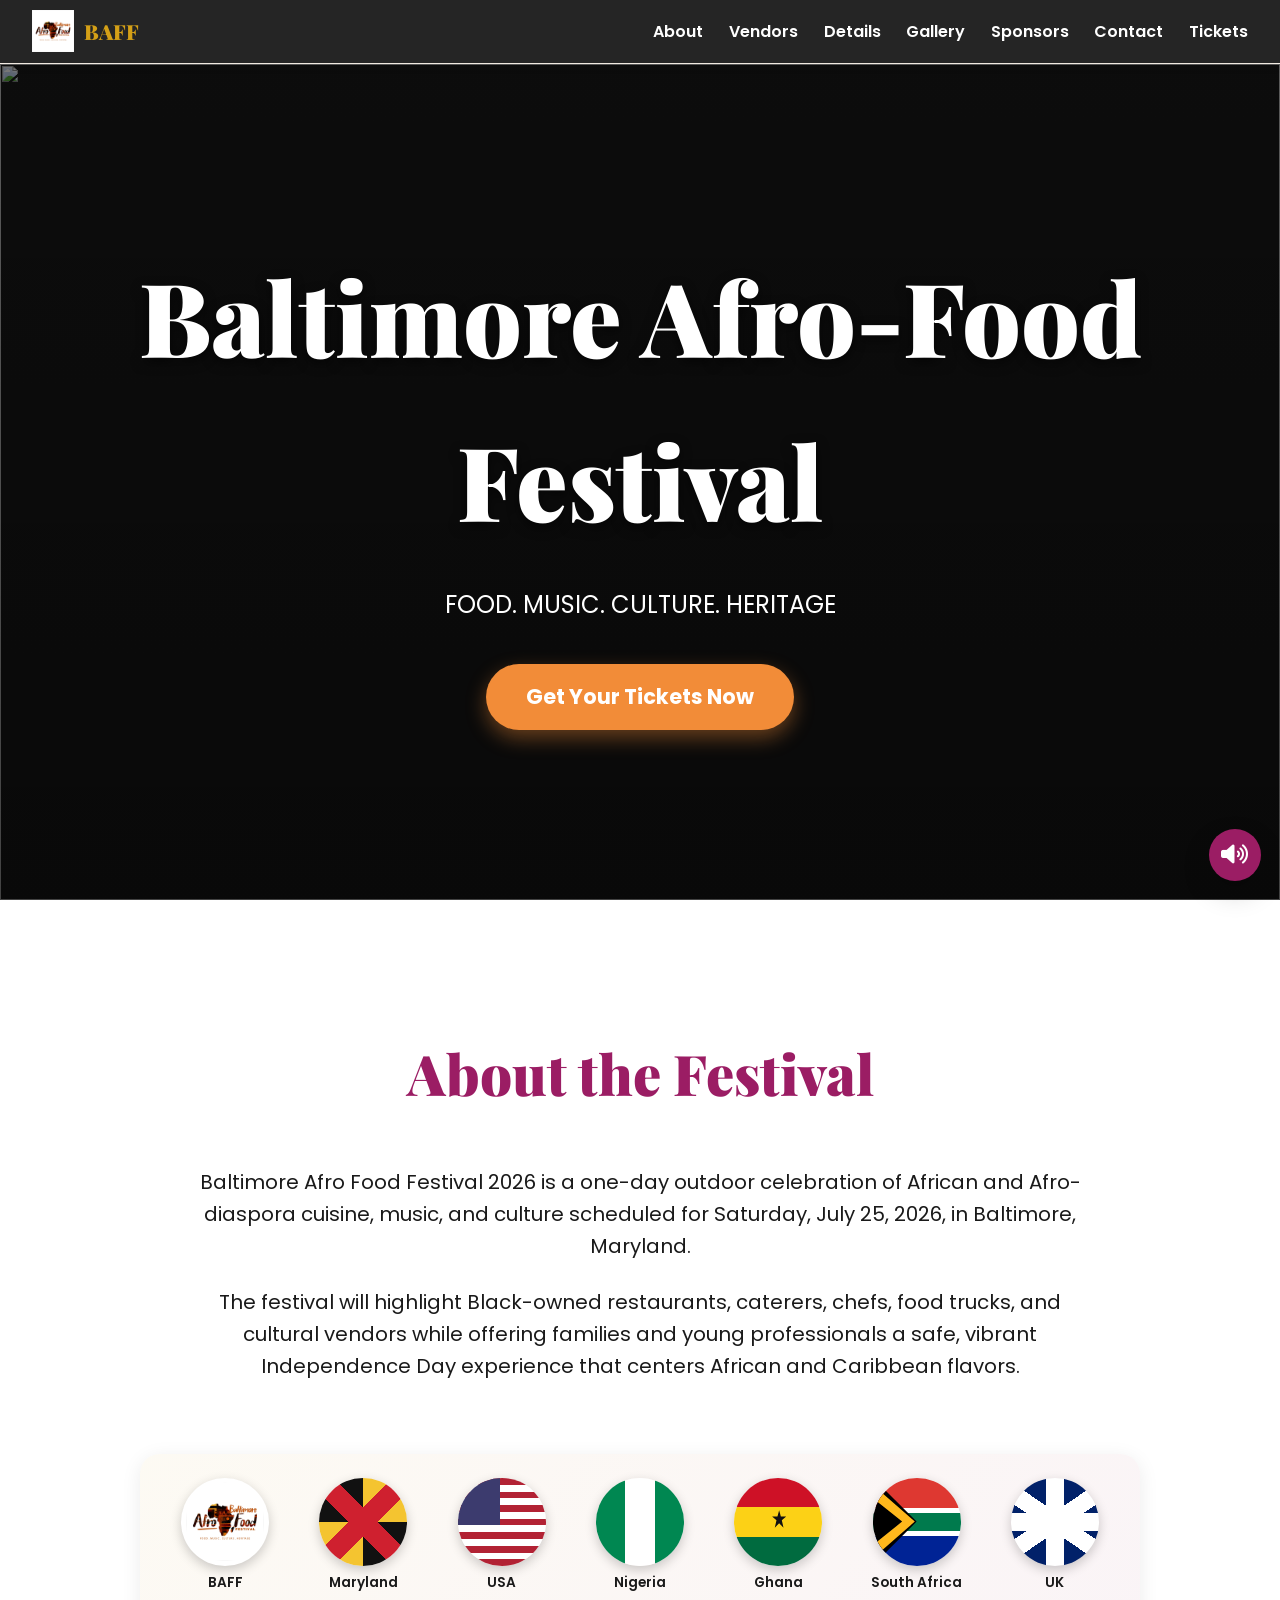
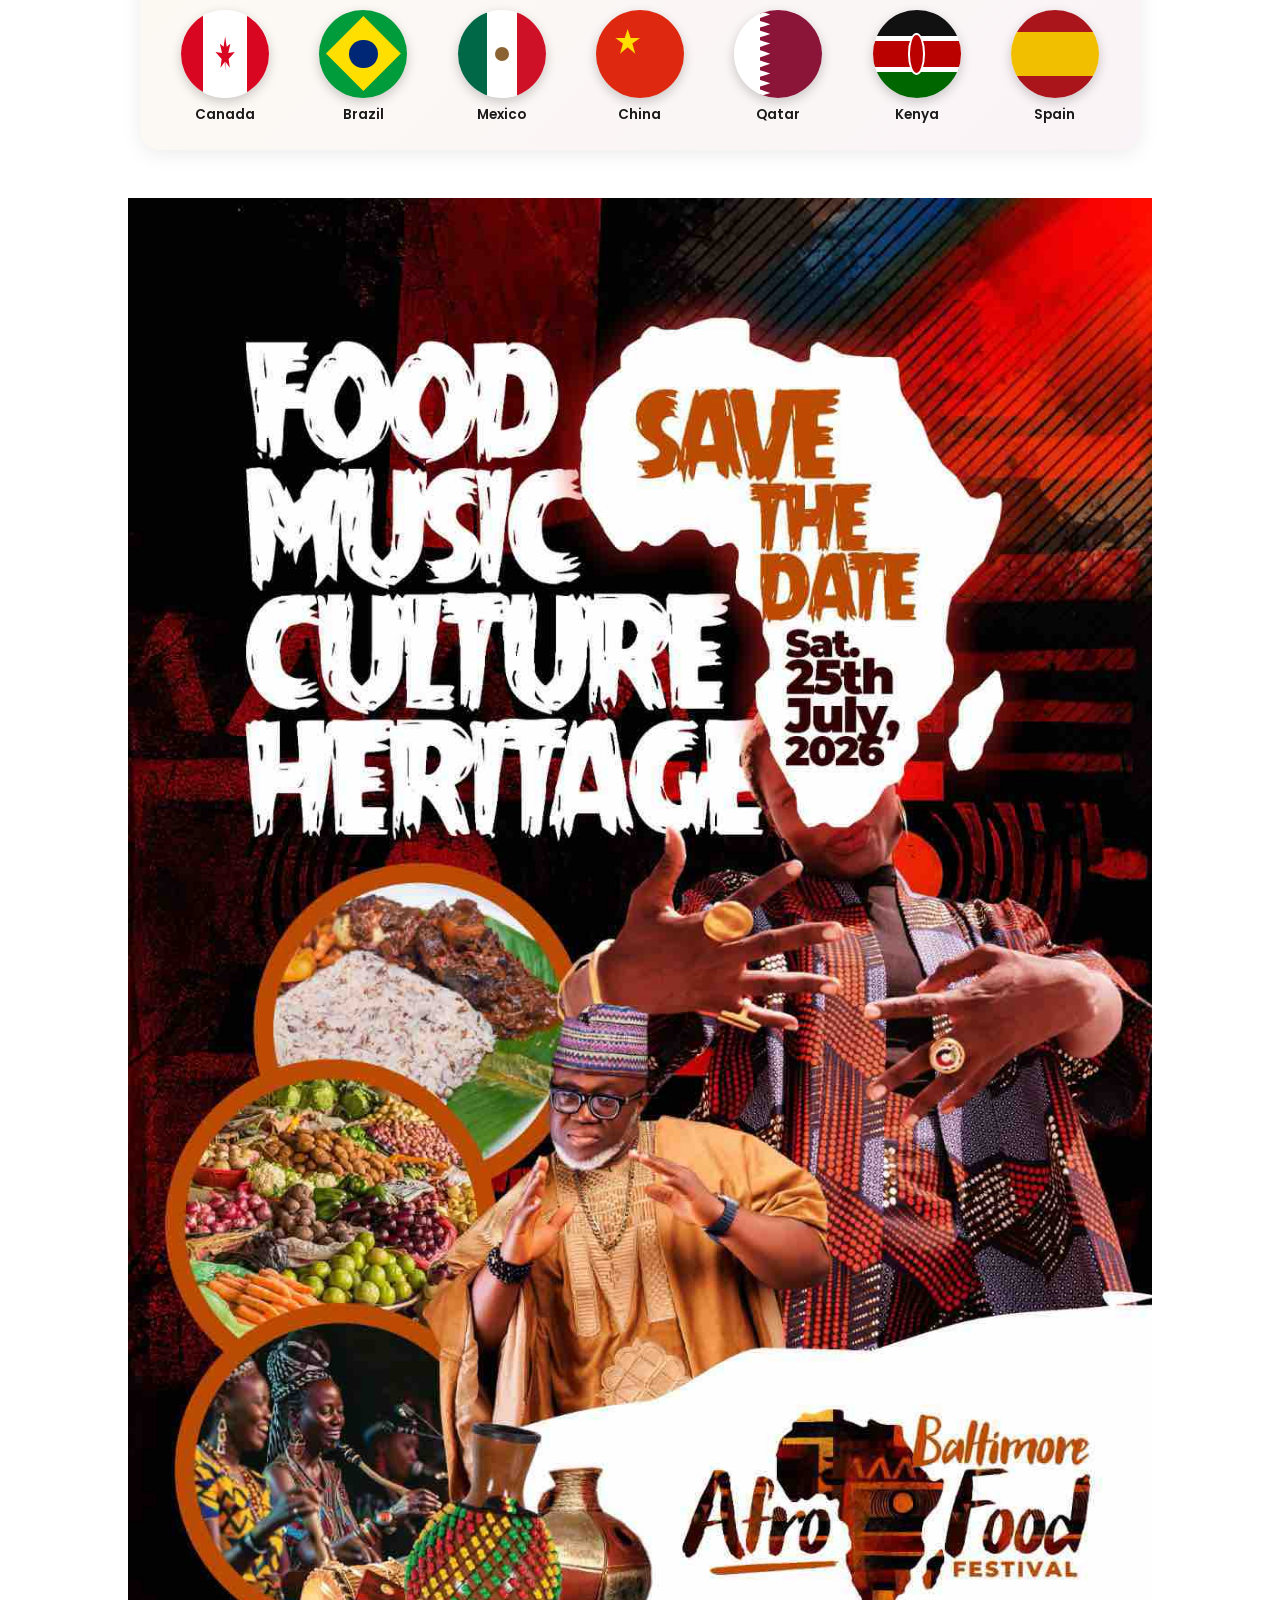
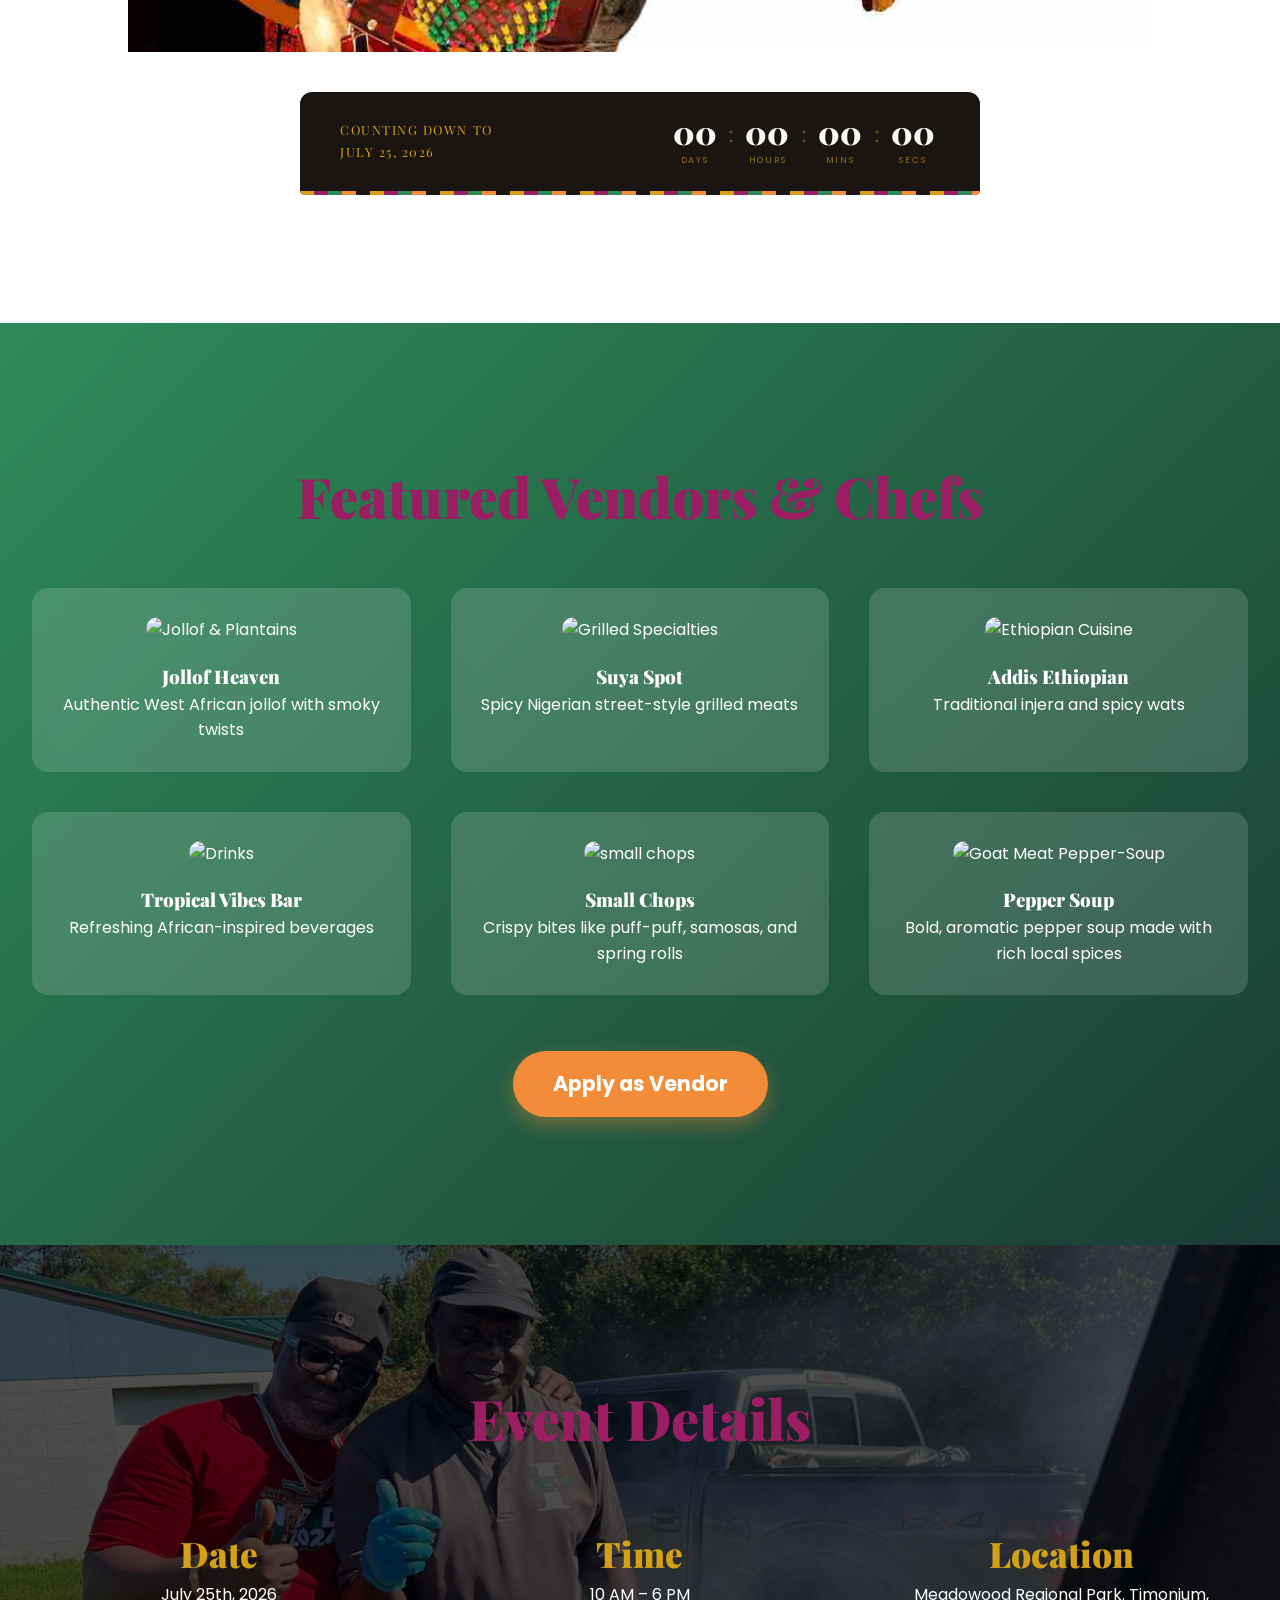
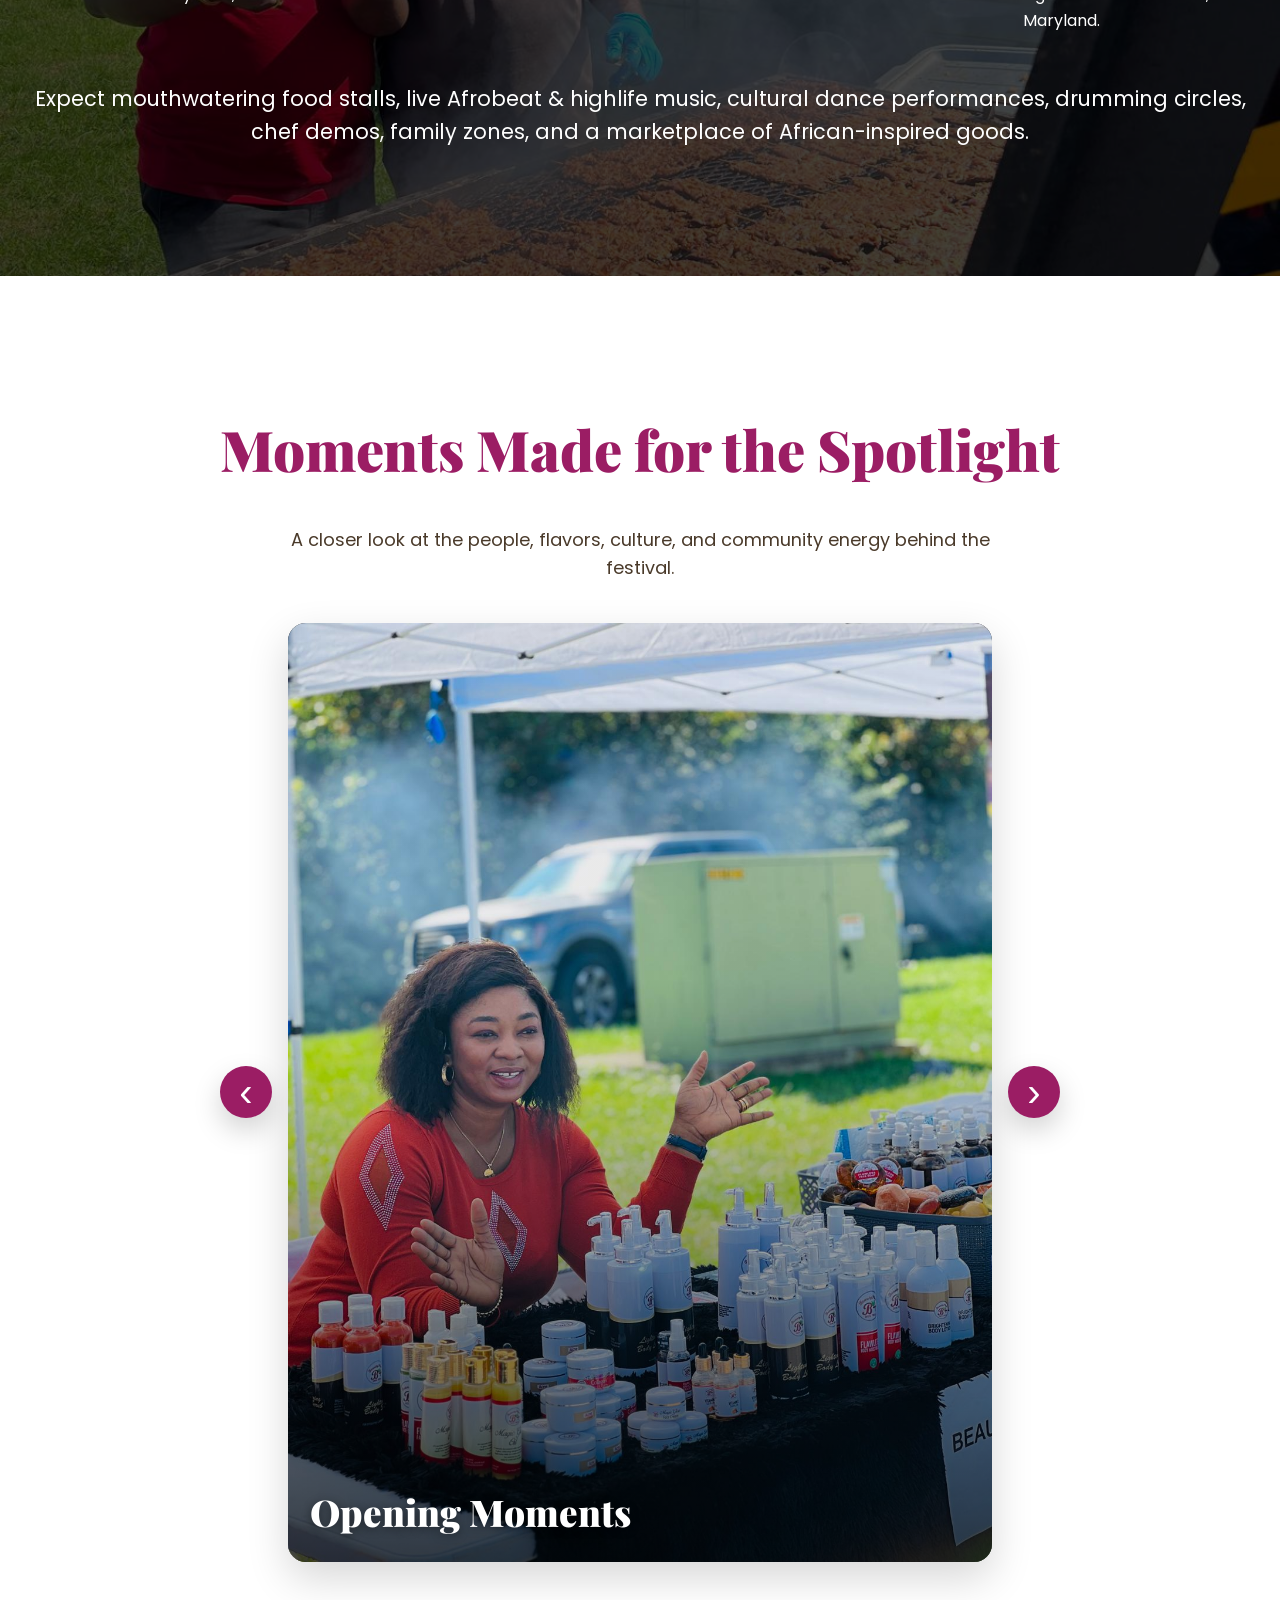
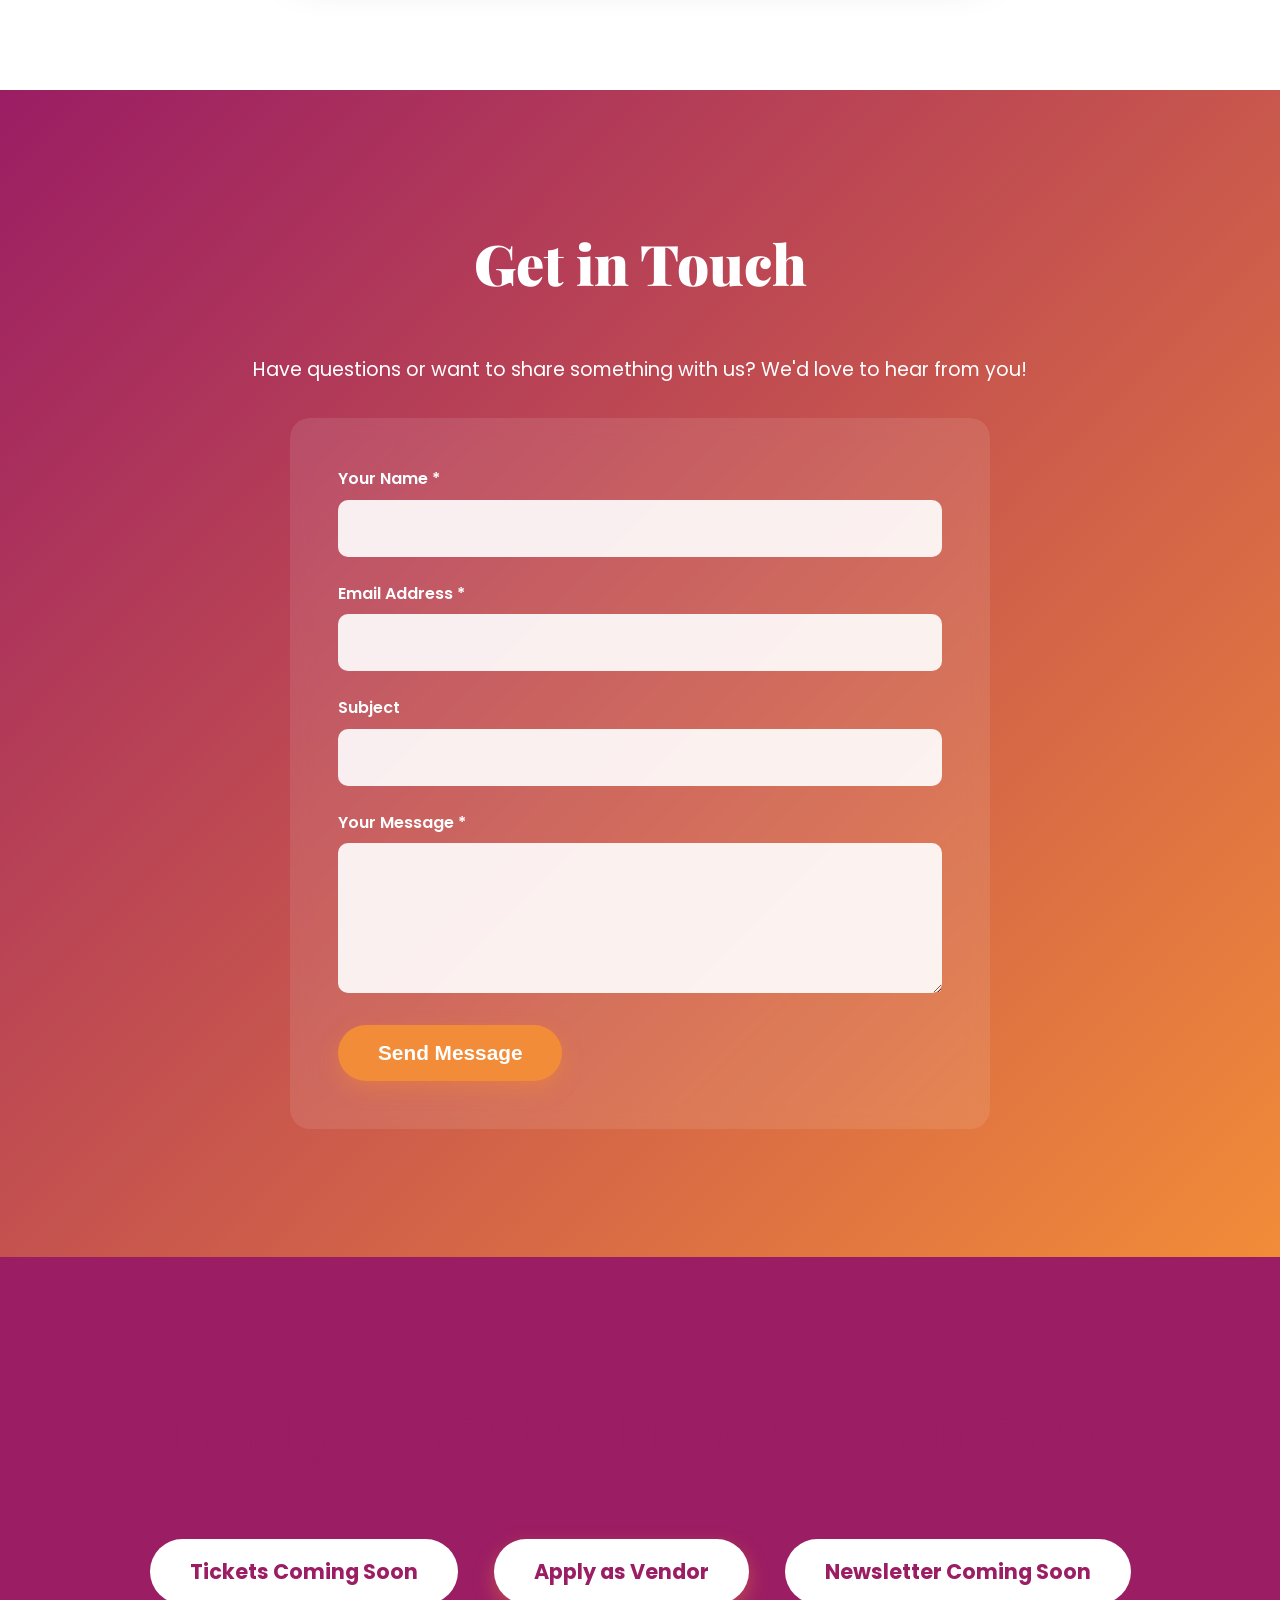
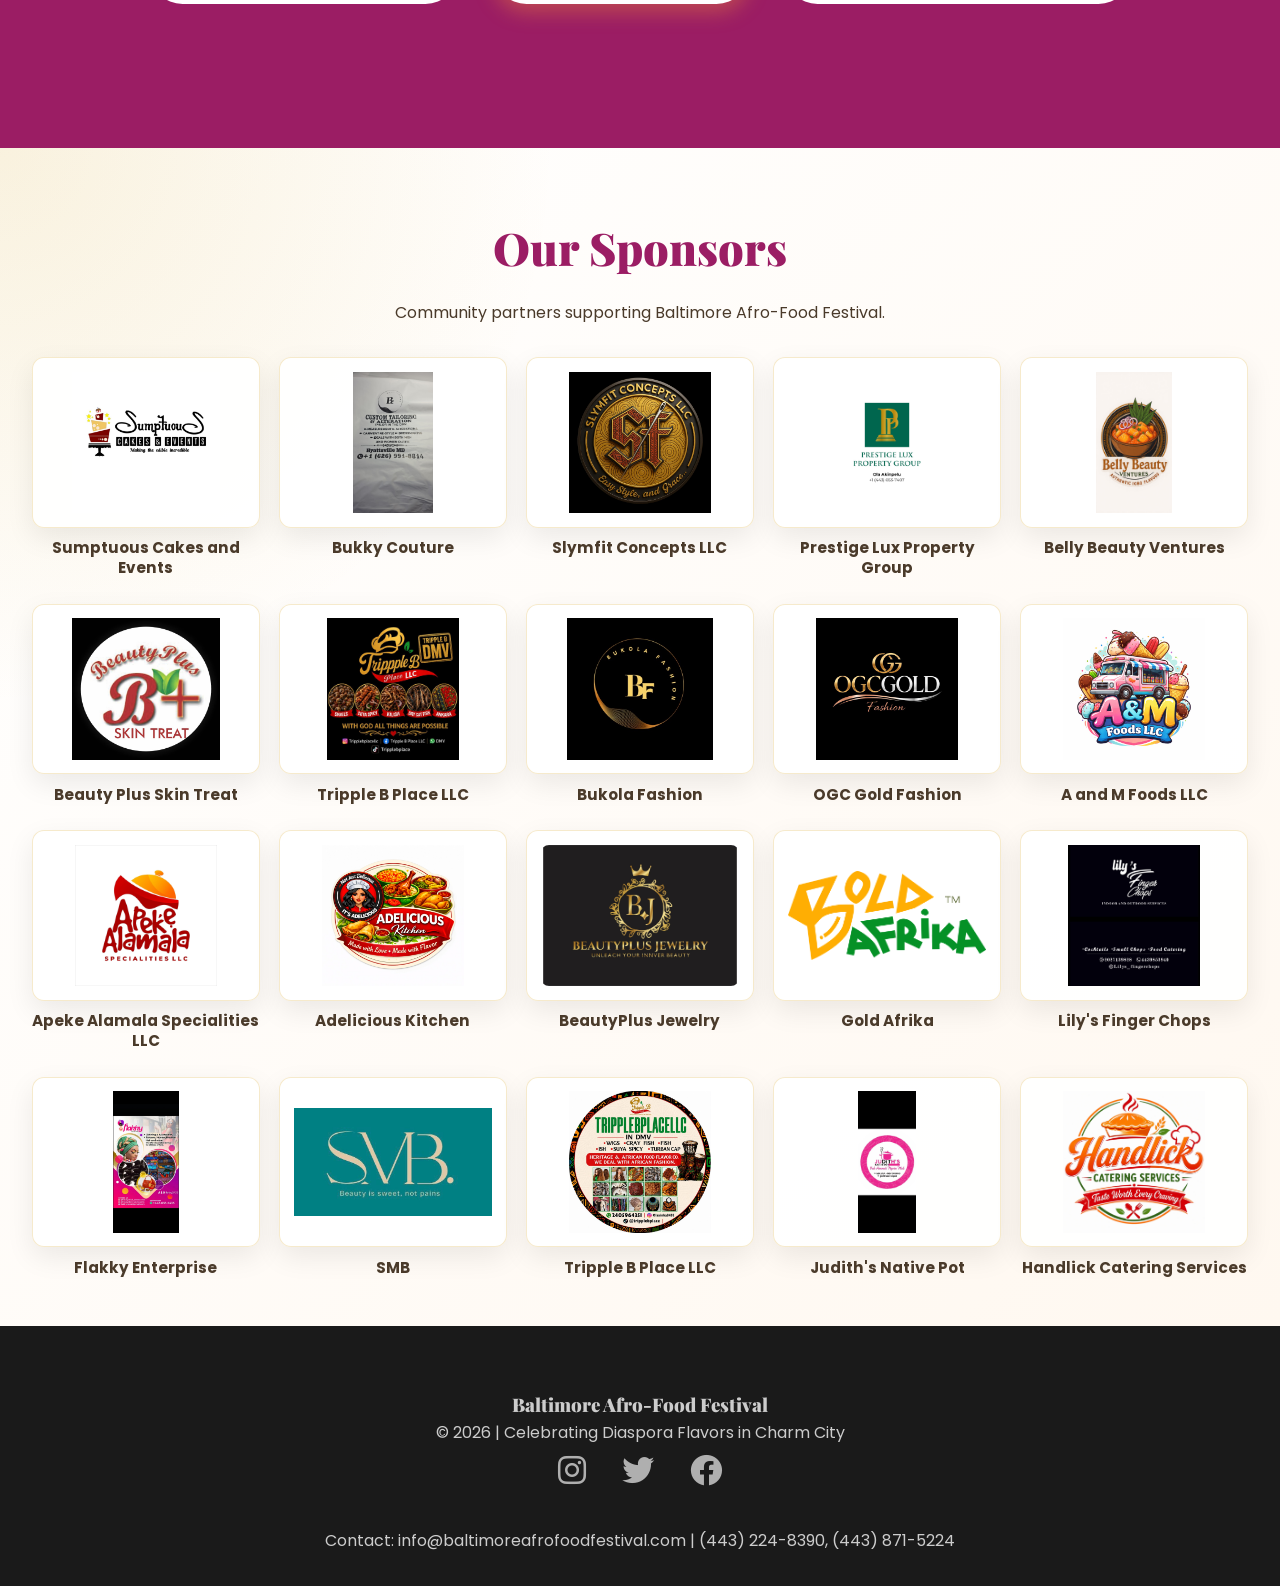
==== kellly.html/index.html @ 4b1657a7 "Add Baltimore Afro-Food Festival page updates" ====
﻿<!DOCTYPE html>
<html lang="en">
<head>
  <meta charset="UTF-8" />
  <meta name="viewport" content="width=device-width, initial-scale=1.0"/>
  <title>Baltimore Afro-Food Festival | Celebrate &bull; Savor &bull; Connect</title>
  <link href="https://fonts.googleapis.com/css2?family=Playfair+Display:wght@700;900&family=Poppins:wght@400;600;700&display=swap" rel="stylesheet">
  <link rel="stylesheet" href="styles.css?v=20260614-1">
  <link rel="stylesheet" href="https://cdnjs.cloudflare.com/ajax/libs/font-awesome/6.0.0-beta3/css/all.min.css">
</head>
<body>
  <audio id="backgroundMusic" src="Baltimore Afro food music.mp3" preload="auto" loop autoplay playsinline></audio>
  <button class="sound-toggle" id="soundToggle" type="button" aria-label="Mute background music" aria-pressed="false">
    <i class="fas fa-volume-up" aria-hidden="true"></i>
  </button>

  <!-- Navigation -->
  <nav>
    <div class="container">
      <a href="#about" class="nav-logo">
        <img src="baltimoreafro1.png" alt="baltimore-afro-logo" class="logo-img">
        <span>BAFF</span>
      </a>
      <button class="mobile-toggle" type="button" aria-label="Open navigation menu" aria-expanded="false" aria-controls="navLinks" onclick="toggleMenu()">&#9776;</button>
      <ul class="nav-links" id="navLinks">
        <li><a href="#about">About</a></li>
        <li><a href="#vendors">Vendors</a></li>
        <li><a href="#details">Details</a></li>
        <li><a href="#gallery">Gallery</a></li>
        <li><a href="#sponsors">Sponsors</a></li>
        <li><a href="#contact">Contact</a></li>
        <li><a href="#tickets">Tickets</a></li>
      </ul>
    </div>
  </nav>

  <!-- Hero -->
  <header class="hero">
    <div class="hero-slides" id="heroSlides" aria-hidden="true">
      <div class="hero-slide hero-slide-original"><img src="https://images.pexels.com/photos/30050960/pexels-photo-30050960/free-photo-of-vibrant-traditional-african-drum-performance-outdoors.jpeg" alt=""></div>
      <div class="hero-slide hero-slide-grill"><img src="afrobaltimore5.jpeg" alt=""></div>
      <div class="hero-slide hero-slide-market"><img src="afrobaltimore3.jpeg" alt=""></div>
      <div class="hero-slide hero-slide-vendor"><img src="afrobaltimore7.jpeg" alt=""></div>
      <div class="hero-slide hero-slide-chef"><img src="afrobaltimore9.jpeg" alt=""></div>
    </div>
    <div class="container hero-content">
      <h1>Baltimore Afro-Food Festival</h1>
      <p>FOOD. MUSIC. CULTURE. HERITAGE</p>
      <a href="#tickets" class="btn">Get Your Tickets Now</a>
    </div>
  </header>

  <!-- About -->
  <section class="about" id="about">
    <div class="container">
      <h2 class="reveal">About the Festival</h2>
      <div class="about-content reveal">
        <div class="about-text">
          <p>Baltimore Afro Food Festival 2026 is a one-day outdoor celebration of African and Afro-diaspora cuisine, music, and culture scheduled for Saturday, July 25, 2026, in Baltimore, Maryland.</p>
          <p>The festival will highlight Black-owned restaurants, caterers, chefs, food trucks, and cultural vendors while offering families and young professionals a safe, vibrant Independence Day experience that centers African and Caribbean flavors.</p>
        </div>
        <div class="flags-container">
          <div class="flag-item">
            <img src="baltimoreafro1.png" alt="Baltimore Afro-Food Festival Logo">
            <p>BAFF</p>
          </div>
          <div class="flag-item">
            <span class="flag-icon flag-md" role="img" aria-label="Maryland Flag"></span>
            <p>Maryland</p>
          </div>
          <div class="flag-item">
            <span class="flag-icon flag-us" role="img" aria-label="USA Flag"></span>
            <p>USA</p>
          </div>
          <div class="flag-item">
            <span class="flag-icon flag-ng" role="img" aria-label="Nigerian Flag"></span>
            <p>Nigeria</p>
          </div>
          <div class="flag-item">
            <span class="flag-icon flag-gh" role="img" aria-label="Ghana Flag"></span>
            <p>Ghana</p>
          </div>
          <div class="flag-item">
            <span class="flag-icon flag-za" role="img" aria-label="South African Flag"></span>
            <p>South Africa</p>
          </div>
          <div class="flag-item">
            <span class="flag-icon flag-gb" role="img" aria-label="UK Flag"></span>
            <p>UK</p>
          </div>
          <div class="flag-item">
            <span class="flag-icon flag-ca" role="img" aria-label="Canada Flag"></span>
            <p>Canada</p>
          </div>
          <div class="flag-item">
            <span class="flag-icon flag-br" role="img" aria-label="Brazil Flag"></span>
            <p>Brazil</p>
          </div>
          <div class="flag-item">
            <span class="flag-icon flag-mx" role="img" aria-label="Mexico Flag"></span>
            <p>Mexico</p>
          </div>
          <div class="flag-item">
            <span class="flag-icon flag-cn" role="img" aria-label="China Flag"></span>
            <p>China</p>
          </div>
          <div class="flag-item">
            <span class="flag-icon flag-qa" role="img" aria-label="Qatar Flag"></span>
            <p>Qatar</p>
          </div>
          <div class="flag-item">
            <span class="flag-icon flag-ke" role="img" aria-label="Kenya Flag"></span>
            <p>Kenya</p>
          </div>
          <div class="flag-item">
            <span class="flag-icon flag-es" role="img" aria-label="Spain Flag"></span>
            <p>Spain</p>
          </div>
        </div>
      </div>
    </div>

    <!-- Save the Date image -->
    <div class="save-the-date reveal">
      <img src="baltimore19.jpg" alt="Afro Food Baltimore Festival 2026">
    </div>

    <!-- Countdown Timer -->
    <div class="countdown-strip reveal">
      <div class="cd-wrap">
        <div class="cd-label">Counting down to<br>July 25, 2026</div>
        <div class="cd-units">
          <div class="cd-unit">
            <span class="cd-num" id="cd-d">--</span>
            <span class="cd-unit-label">Days</span>
          </div>
          <div class="cd-colon">:</div>
          <div class="cd-unit">
            <span class="cd-num" id="cd-h">--</span>
            <span class="cd-unit-label">Hours</span>
          </div>
          <div class="cd-colon">:</div>
          <div class="cd-unit">
            <span class="cd-num" id="cd-m">--</span>
            <span class="cd-unit-label">Mins</span>
          </div>
          <div class="cd-colon">:</div>
          <div class="cd-unit">
            <span class="cd-num" id="cd-s">--</span>
            <span class="cd-unit-label">Secs</span>
          </div>
        </div>
      </div>
      <div class="cd-kente"></div>
    </div>

  </section>

  <!-- Featured Vendors -->
  <section class="vendors" id="vendors">
    <div class="container">
      <h2 class="reveal">Featured Vendors & Chefs</h2>
      <div class="vendor-grid reveal">
        <div class="vendor-card">
          <img src="https://thumbs.dreamstime.com/b/delicious-west-african-jollof-rice-fried-fish-salad-vibrant-platter-featuring-mound-seasoned-plantains-fresh-side-418724484.jpg" alt="Jollof & Plantains">
          <h3>Jollof Heaven</h3>
          <p>Authentic West African jollof with smoky twists</p>
        </div>
        <div class="vendor-card">
          <img src="https://images.pexels.com/photos/20419328/pexels-photo-20419328.jpeg" alt="Grilled Specialties">
          <h3>Suya Spot</h3>
          <p>Spicy Nigerian street-style grilled meats</p>
        </div>
        <div class="vendor-card">
          <img src="https://images.unsplash.com/photo-1604329760661-e71dc83f8f26?w=500" alt="Ethiopian Cuisine">
          <h3>Addis Ethiopian</h3>
          <p>Traditional injera and spicy wats</p>
        </div>
        <div class="vendor-card">
          <img src="https://images.unsplash.com/photo-1546548970-71785318a17b?w=500" alt="Drinks">
          <h3>Tropical Vibes Bar</h3>
          <p>Refreshing African-inspired beverages</p>
        </div>
        <div class="vendor-card">
          <img src="https://images.pexels.com/photos/33325368/pexels-photo-33325368.jpeg" alt="small chops">
          <h3>Small Chops</h3>
          <p>Crispy bites like puff-puff, samosas, and spring rolls</p>
        </div>
        <div class="vendor-card">
          <img src="https://images.pexels.com/photos/9394514/pexels-photo-9394514.jpeg" alt="Goat Meat Pepper-Soup">
          <h3>Pepper Soup</h3>
          <p>Bold, aromatic pepper soup made with rich local spices</p>
        </div>
      </div>
      <div class="vendor-application reveal">
        <a href="https://docs.google.com/forms/d/e/1FAIpQLScfNeEIfojVYTN_9ay0wjkIeKy-ySrWa_1s0486KjQC79b9FQ/viewform?usp=send_form" class="btn" target="_blank" rel="noopener noreferrer">Apply as Vendor</a>
      </div>
    </div>
  </section>

  <!-- Event Details -->
  <section class="details" id="details">
    <div class="container">
      <h2 class="reveal">Event Details</h2>
      <div class="details-grid reveal">
        <div class="detail-item">
          <h3>Date</h3>
          <p>July 25th, 2026</p>
        </div>
        <div class="detail-item">
          <h3>Time</h3>
          <p>10 AM &ndash; 6 PM</p>
        </div>
        <div class="detail-item">
          <h3>Location</h3>
          <p>Meadowood Regional Park. Timonium, Maryland.</p>
        </div>
      </div>
      <p class="reveal" style="margin-top:3rem; font-size:1.3rem;">Expect mouthwatering food stalls, live Afrobeat & highlife music, cultural dance performances, drumming circles, chef demos, family zones, and a marketplace of African-inspired goods.</p>
    </div>
  </section>

  <!-- Gallery -->
  <section class="gallery" id="gallery">
    <div class="container">
      <h2 class="reveal">Moments Made for the Spotlight</h2>
      <p class="gallery-intro reveal">A closer look at the people, flavors, culture, and community energy behind the festival.</p>
      <div class="gallery-carousel reveal" aria-label="Festival photo carousel">
        <button class="gallery-arrow gallery-arrow-prev" type="button" aria-label="Show previous photo">&#8249;</button>
        <div class="gallery-viewport">
          <div class="gallery-track" id="galleryTrack">
            <figure class="gallery-card">
              <img src="afrobaltimore1.jpeg" alt="Opening moments at the Baltimore Afro-Food Festival">
              <figcaption>Opening Moments</figcaption>
            </figure>
            <figure class="gallery-card">
              <img src="afrobaltimore2.jpeg" alt="Festival crowd enjoying the Baltimore Afro-Food Festival">
              <figcaption>Festival Crowd</figcaption>
            </figure>
            <figure class="gallery-card">
              <img src="afrobaltimore3.jpeg" alt="Food stall setup at the Baltimore Afro-Food Festival">
              <figcaption>Food Stall Energy</figcaption>
            </figure>
            <figure class="gallery-card">
              <img src="afrobaltimore4.jpeg" alt="Community smiles during the Baltimore Afro-Food Festival">
              <figcaption>Community Smiles</figcaption>
            </figure>
            <figure class="gallery-card">
              <img src="afrobaltimore5.jpeg" alt="Grill and flavor moment at the Baltimore Afro-Food Festival">
              <figcaption>Grill &amp; Flavor</figcaption>
            </figure>
            <figure class="gallery-card">
              <img src="afrobaltimore6.jpeg" alt="Cultural moment at the Baltimore Afro-Food Festival">
              <figcaption>Culture In Motion</figcaption>
            </figure>
            <figure class="gallery-card">
              <img src="afrobaltimore7.jpeg" alt="Vendor spotlight at the Baltimore Afro-Food Festival">
              <figcaption>Vendor Spotlight</figcaption>
            </figure>
            <figure class="gallery-card">
              <img src="afrobaltimore8.jpeg" alt="Market finds at the Baltimore Afro-Food Festival">
              <figcaption>Market Finds</figcaption>
            </figure>
            <figure class="gallery-card">
              <img src="afrobaltimore9.jpeg" alt="Chef moment at the Baltimore Afro-Food Festival">
              <figcaption>Chef Moments</figcaption>
            </figure>
            <figure class="gallery-card">
              <img src="afrobaltimore10.jpeg" alt="Festival highlight from the Baltimore Afro-Food Festival">
              <figcaption>Festival Highlights</figcaption>
            </figure>
            <figure class="gallery-card">
              <img src="afrobaltimore11.jpeg" alt="Diaspora joy at the Baltimore Afro-Food Festival">
              <figcaption>Diaspora Joy</figcaption>
            </figure>
            <figure class="gallery-card">
              <img src="afrobaltimore12.jpeg" alt="Taste of Baltimore moment at the Afro-Food Festival">
              <figcaption>Taste Of Baltimore</figcaption>
            </figure>
          </div>
        </div>
        <button class="gallery-arrow gallery-arrow-next" type="button" aria-label="Show next photo">&#8250;</button>
      </div>
    </div>
  </section>

  <!-- Contact Form -->
  <section class="contact" id="contact">
    <div class="container">
      <h2 class="reveal">Get in Touch</h2>
      <p class="reveal" style="text-align: center; font-size: 1.2rem; margin-bottom: 2rem;">Have questions or want to share something with us? We'd love to hear from you!</p>
      <form class="contact-form reveal" action="https://formspree.io/f/mjggybby" method="POST">
        <div class="form-group">
          <label for="name">Your Name *</label>
          <input type="text" id="name" name="name" required>
        </div>
        <div class="form-group">
          <label for="email">Email Address *</label>
          <input type="email" id="email" name="_replyto" required>
        </div>
        <div class="form-group">
          <label for="subject">Subject</label>
          <input type="text" id="subject" name="subject">
        </div>
        <div class="form-group">
          <label for="message">Your Message *</label>
          <textarea id="message" name="message" required></textarea>
        </div>
        <!-- Honeypot anti-spam -->
        <input type="text" name="_gotcha" style="display:none">
        <button type="submit" class="btn">Send Message</button>
      </form>
    </div>
  </section>

  <!-- CTA -->
  <section class="cta" id="tickets">
    <div class="container">
      <h2 class="reveal">Ready to Join the Flavor Revolution?</h2>
      <div class="cta-buttons reveal">
        <span class="btn btn-disabled" role="link" aria-disabled="true">Tickets Coming Soon</span>
        <a href="https://docs.google.com/forms/d/e/1FAIpQLScfNeEIfojVYTN_9ay0wjkIeKy-ySrWa_1s0486KjQC79b9FQ/viewform?usp=send_form" class="btn" target="_blank" rel="noopener noreferrer">Apply as Vendor</a>
        <span class="btn btn-disabled" role="link" aria-disabled="true">Newsletter Coming Soon</span>
      </div>
    </div>
  </section>

  <!-- Sponsors -->
  <section class="sponsors" id="sponsors">
    <div class="container">
      <h2 class="reveal">Our Sponsors</h2>
      <p class="sponsor-intro reveal">Community partners supporting Baltimore Afro-Food Festival.</p>
      <div class="sponsor-grid reveal">
        <article class="sponsor-item">
          <div class="sponsor-card"><img src="68a1cf93-acf0-45ef-984c-9e5d803f4daa.jpg" alt="Sumptuous Cakes and Events sponsor logo"></div>
          <p class="sponsor-name">Sumptuous Cakes and Events</p>
        </article>
        <article class="sponsor-item">
          <div class="sponsor-card"><img src="276f27e7-8ae3-4697-9748-256ad97d4e49.jpg" alt="Bukky Couture custom tailoring sponsor flyer"></div>
          <p class="sponsor-name">Bukky Couture</p>
        </article>
        <article class="sponsor-item">
          <div class="sponsor-card"><img src="285de7fb-921c-404c-93fe-17e89f86b1d4.jpg" alt="Slymfit Concepts LLC sponsor logo"></div>
          <p class="sponsor-name">Slymfit Concepts LLC</p>
        </article>
        <article class="sponsor-item">
          <div class="sponsor-card"><img src="649cf175-de1f-4404-8572-53885025ae27.jpg" alt="Prestige Lux Property Group sponsor card"></div>
          <p class="sponsor-name">Prestige Lux Property Group</p>
        </article>
        <article class="sponsor-item">
          <div class="sponsor-card"><img src="4949af9a-df2b-4586-a098-28b29c85f015.jpg" alt="Belly Beauty Ventures sponsor logo"></div>
          <p class="sponsor-name">Belly Beauty Ventures</p>
        </article>
        <article class="sponsor-item">
          <div class="sponsor-card"><img src="15553c2b-d700-4b1e-b5ef-bda8dbe8ae36.jpg" alt="Beauty Plus Skin Treat sponsor logo"></div>
          <p class="sponsor-name">Beauty Plus Skin Treat</p>
        </article>
        <article class="sponsor-item">
          <div class="sponsor-card"><img src="754914f9-ee3d-4b86-914a-a244f1f9456b.jpg" alt="Tripple B Place LLC sponsor flyer"></div>
          <p class="sponsor-name">Tripple B Place LLC</p>
        </article>
        <article class="sponsor-item">
          <div class="sponsor-card"><img src="37746875-f7d8-4ed4-8c10-8c8592835313.jpg" alt="Bukola Fashion sponsor logo"></div>
          <p class="sponsor-name">Bukola Fashion</p>
        </article>
        <article class="sponsor-item">
          <div class="sponsor-card"><img src="bfc3c14e-fd5c-45fe-8af6-5414eca748cd.jpg" alt="OGC Gold Fashion sponsor logo"></div>
          <p class="sponsor-name">OGC Gold Fashion</p>
        </article>
        <article class="sponsor-item">
          <div class="sponsor-card"><img src="c99978db-1470-4140-83c1-49e55cd019cf.jpg" alt="A and M Foods LLC sponsor logo"></div>
          <p class="sponsor-name">A and M Foods LLC</p>
        </article>
        <article class="sponsor-item">
          <div class="sponsor-card"><img src="cd9d2ff2-b060-4d59-b930-92fb7b681c6e.jpg" alt="Apeke Alamala Specialities LLC sponsor logo"></div>
          <p class="sponsor-name">Apeke Alamala Specialities LLC</p>
        </article>
        <article class="sponsor-item">
          <div class="sponsor-card"><img src="e1898710-0688-4415-b170-2a2e82376732.jpg" alt="Adelicious Kitchen sponsor logo"></div>
          <p class="sponsor-name">Adelicious Kitchen</p>
        </article>
        <article class="sponsor-item">
          <div class="sponsor-card"><img src="ffb2eb97-e2d7-4005-a8b0-15789b5e8100.jpg" alt="BeautyPlus Jewelry sponsor logo"></div>
          <p class="sponsor-name">BeautyPlus Jewelry</p>
        </article>
        <article class="sponsor-item">
          <div class="sponsor-card"><img src="IMG_4805.PNG" alt="Gold Afrika sponsor logo"></div>
          <p class="sponsor-name">Gold Afrika</p>
        </article>
        <article class="sponsor-item">
          <div class="sponsor-card"><img src="IMG_4807.PNG" alt="Lily's Finger Chops sponsor flyer"></div>
          <p class="sponsor-name">Lily's Finger Chops</p>
        </article>
        <article class="sponsor-item">
          <div class="sponsor-card"><img src="8f4ca301-0171-4399-80ba-b9b61efc6c8a.jpg" alt="Flakky Enterprise sponsor flyer"></div>
          <p class="sponsor-name">Flakky Enterprise</p>
        </article>
        <article class="sponsor-item">
          <div class="sponsor-card"><img src="21b338a1-58c2-4fba-9965-59ab845e24c3.jpg" alt="SMB sponsor logo"></div>
          <p class="sponsor-name">SMB</p>
        </article>
        <article class="sponsor-item">
          <div class="sponsor-card"><img src="a6dd1dd6-5f7e-4fdd-9a18-61ceed31315b.jpg" alt="Tripple B Place LLC sponsor flyer"></div>
          <p class="sponsor-name">Tripple B Place LLC</p>
        </article>
        <article class="sponsor-item">
          <div class="sponsor-card"><img src="6efbd055-7739-40f0-8553-f01aaa8e414d.jpg" alt="Judith's Native Pot sponsor logo"></div>
          <p class="sponsor-name">Judith's Native Pot</p>
        </article>
        <article class="sponsor-item">
          <div class="sponsor-card"><img src="b30d6de4-937c-4a2b-8abf-974a62fb8810.jpg" alt="Handlick Catering Services sponsor logo"></div>
          <p class="sponsor-name">Handlick Catering Services</p>
        </article>
      </div>
    </div>
  </section>

  <!-- Footer -->
  <footer>
    <div class="container">
      <h3>Baltimore Afro-Food Festival</h3>
      <p>&copy; 2026 | Celebrating Diaspora Flavors in Charm City</p>
      <div class="social">
        <span class="social-placeholder" aria-label="Instagram coming soon"><i class="fab fa-instagram"></i></span>
        <span class="social-placeholder" aria-label="Twitter coming soon"><i class="fab fa-twitter"></i></span>
        <span class="social-placeholder" aria-label="Facebook coming soon"><i class="fab fa-facebook"></i></span>
      </div>
      <p style="margin-top:2rem;">Contact: info@baltimoreafrofoodfestival.com | (443) 224-8390, (443) 871-5224</p>
    </div>
  </footer>

  <script src="script.js"></script>

</body>
</html>
---- kellly.html/styles.css ----
﻿:root {
  --primary: #D4A017;
  --accent-red: #9B1D64;
  --accent-orange: #F28C38;
  --accent-green: #2E8B57;
  --dark: #1A1A1A;
  --light: #FFF8F0;
  --nav-height: 64px;
}
* { margin:0; padding:0; box-sizing:border-box; }
body {
  font-family: 'Poppins', sans-serif;
  background: var(--light);
  color: var(--dark);
  line-height: 1.6;
  overflow-x: hidden;
}
h1, h2, h3 { font-family: 'Playfair Display', serif; font-weight: 900; }
.container { max-width: 1400px; margin: 0 auto; padding: 0 2rem; }

/* Navigation */
.nav-logo {
  display: flex;
  align-items: center;
  gap: 0.6rem;
  font-family: 'Playfair Display', serif;
  font-size: 1.3rem;
  font-weight: 900;
  color: var(--primary);
  text-decoration: none;
}
.logo-img {
  height: 42px;
  width: 42px;
  object-fit: contain;
}
nav {
  position: fixed;
  top: 0;
  width: 100%;
  background: rgba(26, 26, 26, 0.95);
  backdrop-filter: blur(10px);
  z-index: 1000;
  padding: 0.65rem 0;
  box-shadow: 0 2px 10px rgba(0,0,0,0.1);
}
nav .container {
  display: flex;
  justify-content: space-between;
  align-items: center;
}
.nav-links {
  display: flex;
  list-style: none;
  gap: clamp(1rem, 2vw, 2rem);
}
.nav-links a {
  color: white;
  text-decoration: none;
  font-weight: 600;
  transition: color 0.3s;
}
.nav-links a:hover {
  color: var(--primary);
}
.mobile-toggle {
  display: none;
  background: none;
  border: none;
  color: white;
  font-size: 1.5rem;
  cursor: pointer;
}
.sound-toggle {
  position: fixed;
  right: 1.2rem;
  bottom: 1.2rem;
  z-index: 1200;
  width: 52px;
  height: 52px;
  border: 0;
  border-radius: 50%;
  display: grid;
  place-items: center;
  background: var(--accent-red);
  color: white;
  font-size: 1.35rem;
  cursor: pointer;
  box-shadow: 0 12px 28px rgba(0,0,0,0.2);
  transition: background 0.3s ease, transform 0.3s ease;
}
.sound-toggle:hover,
.sound-toggle:focus-visible {
  background: var(--primary);
  transform: translateY(-3px);
}
.sound-toggle:focus-visible {
  outline: 3px solid white;
  outline-offset: 3px;
}

/* Hero */
.hero {
  height: calc(100svh - var(--nav-height));
  min-height: 620px;
  background: var(--dark);
  color: white;
  display: flex;
  align-items: center;
  text-align: center;
  position: relative;
  margin-top: var(--nav-height);
  overflow: hidden;
}
.hero-slides {
  position: absolute;
  inset: 0;
  display: flex;
  height: 100%;
  transition: transform 1.1s ease-in-out;
}
.hero-slides.is-resetting {
  transition: none;
}
.hero-slide {
  min-width: 100%;
  height: 100%;
}
.hero-slide img {
  display: block;
  width: 100%;
  height: 100%;
  object-fit: cover;
  object-position: center 45%;
}
.hero-slide-original img {
  object-position: center center;
}
.hero-slide-grill img {
  object-position: center 62%;
}
.hero-slide-market img {
  object-position: center 38%;
}
.hero-slide-vendor img {
  object-position: center 42%;
}
.hero-slide-chef img {
  object-position: center 38%;
}
.hero::after {
  content: '';
  position: absolute;
  inset: 0;
  background: linear-gradient(rgba(0,0,0,0.53), rgba(0,0,0,0.65));
}
.hero-content {
  position: relative;
  z-index: 1;
  animation: fadeInUp 1.2s ease-out;
}
@keyframes fadeInUp {
  from { opacity:0; transform:translateY(40px); }
  to { opacity:1; transform:translateY(0); }
}
.hero h1 {
  font-size: clamp(3.5rem, 8vw, 9rem);
  margin-bottom: 1.5rem;
  text-shadow: 0 4px 12px rgba(0,0,0,0.6);
}
.hero p {
  font-size: clamp(1rem, 3vw, 1.5rem);
  margin-bottom: 2.5rem;
  max-width: 800px;
  margin-left: auto;
  margin-right: auto;
}
.btn {
  display: inline-block;
  background: var(--accent-orange);
  color: white;
  padding: clamp(0.7rem, 2vw, 1rem) clamp(1.5rem, 4vw, 2.5rem);
  font-size: clamp(1rem, 2.5vw, 1.3rem);
  font-weight: 700;
  border-radius: 50px;
  text-decoration: none;
  transition: all 0.3s ease;
  box-shadow: 0 8px 20px rgba(242,140,56,0.4);
  border: none;
  cursor: pointer;
}
.btn:hover {
  transform: translateY(-6px) scale(1.05);
  background: var(--primary);
  box-shadow: 0 12px 30px rgba(212,160,23,0.5);
}
.btn-disabled,
.btn-disabled:hover {
  background: rgba(255,255,255,0.78);
  color: rgba(155,29,100,0.72);
  box-shadow: none;
  cursor: default;
  transform: none;
}

/* Sections */
section { padding: 8rem 0; }
h2 {
  font-size: 3.5rem;
  text-align: center;
  margin-bottom: 3rem;
  color: var(--accent-red);
}

/* About */
.about { background: white; }
.about-content {
  display: flex;
  flex-direction: column;
  gap: 3rem;
  margin-top: 3rem;
}
.about-text {
  max-width: 900px;
  margin: 0 auto;
}
.about-text p {
  font-size: 1.25rem;
  margin-bottom: 1.5rem;
  text-align: center;
}
.flags-container {
  display: grid;
  grid-template-columns: repeat(auto-fill, minmax(clamp(70px, 15vw, 110px), 1fr));
  gap: 1rem;
  max-width: 1000px;
  width: 100%;
  margin: 0 auto;
  padding: 1.5rem;
  background: linear-gradient(135deg, rgba(212, 160, 23, 0.05), rgba(155, 29, 100, 0.05));
  border-radius: 20px;
  box-shadow: 0 4px 20px rgba(0,0,0,0.08);
  overflow: hidden;
}
.flag-item {
  text-align: center;
  min-width: 0;
  display: flex;
  flex-direction: column;
  align-items: center;
}
.flag-item img {
  width: clamp(66px, 10vw, 88px);
  height: clamp(66px, 10vw, 88px);
  object-fit: cover;
  border-radius: 50%;
  background: white;
  box-shadow: 0 4px 12px rgba(0,0,0,0.2);
  transition: transform 0.3s;
  display: block;
}
.flag-item:first-child img {
  object-fit: contain;
  padding: 0.3rem;
}
.flag-icon {
  position: relative;
  display: block;
  width: clamp(66px, 10vw, 88px);
  height: clamp(66px, 10vw, 88px);
  border-radius: 50%;
  overflow: hidden;
  box-shadow: 0 4px 12px rgba(0,0,0,0.2);
  transition: transform 0.3s;
}
.flag-icon::before,
.flag-icon::after {
  content: '';
  position: absolute;
}
.flag-md {
  background:
    linear-gradient(45deg, transparent 42%, #cf202f 42% 58%, transparent 58%),
    linear-gradient(-45deg, transparent 42%, #cf202f 42% 58%, transparent 58%),
    conic-gradient(#f4c430 0 25%, #111 0 50%, #f4c430 0 75%, #111 0);
}
.flag-us {
  background: repeating-linear-gradient(to bottom, #b22234 0 7.7%, #fff 7.7% 15.4%);
}
.flag-us::before {
  inset: 0 auto auto 0;
  width: 48%;
  height: 54%;
  background: #3c3b6e;
}
.flag-ng {
  background: linear-gradient(to right, #008751 0 33.33%, #fff 33.33% 66.67%, #008751 66.67%);
}
.flag-gh {
  background: linear-gradient(to bottom, #ce1126 0 33.33%, #fcd116 33.33% 66.67%, #006b3f 66.67%);
}
.flag-gh::after {
  top: 37%;
  left: 43%;
  width: 16%;
  height: 20%;
  background: #111;
  clip-path: polygon(50% 0, 62% 36%, 100% 36%, 69% 58%, 81% 100%, 50% 74%, 19% 100%, 31% 58%, 0 36%, 38% 36%);
}
.flag-za {
  background: linear-gradient(to bottom, #de3831 0 34%, #fff 34% 40%, #007a4d 40% 60%, #fff 60% 66%, #002395 66%);
}
.flag-za::before {
  inset: 0 auto 0 0;
  width: 50%;
  background: #000;
  clip-path: polygon(0 0, 100% 50%, 0 100%);
}
.flag-za::after {
  inset: 8% auto 8% 0;
  width: 48%;
  background: #ffb81c;
  clip-path: polygon(0 0, 100% 50%, 0 100%, 0 82%, 70% 50%, 0 18%);
}
.flag-gb {
  background:
    linear-gradient(90deg, transparent 40%, #fff 40% 60%, transparent 60%),
    linear-gradient(0deg, transparent 40%, #fff 40% 60%, transparent 60%),
    linear-gradient(90deg, transparent 45%, #c8102e 45% 55%, transparent 55%),
    linear-gradient(0deg, transparent 45%, #c8102e 45% 55%, transparent 55%),
    linear-gradient(34deg, transparent 43%, #fff 43% 57%, transparent 57%),
    linear-gradient(-34deg, transparent 43%, #fff 43% 57%, transparent 57%),
    #012169;
}
.flag-ca {
  background: linear-gradient(to right, #d80621 0 25%, #fff 25% 75%, #d80621 75%);
}
.flag-ca::after {
  inset: 30% 39%;
  background: #d80621;
  clip-path: polygon(50% 0, 58% 30%, 77% 22%, 66% 48%, 100% 45%, 68% 65%, 74% 90%, 52% 73%, 50% 100%, 48% 73%, 26% 90%, 32% 65%, 0 45%, 34% 48%, 23% 22%, 42% 30%);
}
.flag-br {
  background: #009b3a;
}
.flag-br::before {
  inset: 20%;
  background: #ffdf00;
  transform: rotate(45deg);
}
.flag-br::after {
  inset: 34%;
  border-radius: 50%;
  background: #002776;
}
.flag-mx {
  background: linear-gradient(to right, #006847 0 33.33%, #fff 33.33% 66.67%, #ce1126 66.67%);
}
.flag-mx::after {
  inset: 42%;
  border-radius: 50%;
  background: #8b6332;
}
.flag-cn {
  background: #de2910;
}
.flag-cn::after {
  top: 22%;
  left: 22%;
  width: 28%;
  height: 28%;
  background: #ffde00;
  clip-path: polygon(50% 0, 62% 36%, 100% 36%, 69% 58%, 81% 100%, 50% 74%, 19% 100%, 31% 58%, 0 36%, 38% 36%);
}
.flag-qa {
  background: linear-gradient(to right, #fff 0 30%, #8a1538 30%);
}
.flag-qa::after {
  inset: 0 auto 0 24%;
  width: 17%;
  background: #fff;
  clip-path: polygon(0 0, 100% 5.5%, 0 11%, 100% 16.5%, 0 22%, 100% 27.5%, 0 33%, 100% 38.5%, 0 44%, 100% 50%, 0 56%, 100% 61.5%, 0 67%, 100% 72.5%, 0 78%, 100% 83.5%, 0 89%, 100% 94.5%, 0 100%);
}
.flag-ke {
  background: linear-gradient(to bottom, #111 0 29%, #fff 29% 35%, #bb0000 35% 65%, #fff 65% 71%, #006600 71%);
}
.flag-ke::after {
  inset: 26% 40%;
  border-radius: 50%;
  background: #bb0000;
  border: 2px solid #fff;
}
.flag-es {
  background: linear-gradient(to bottom, #aa151b 0 25%, #f1bf00 25% 75%, #aa151b 75%);
}
.flag-item img:hover,
.flag-icon:hover {
  transform: scale(1.08);
}
.flag-item p {
  margin-top: 0.4rem;
  font-size: clamp(0.65rem, 2vw, 0.85rem);
  font-weight: 600;
  white-space: nowrap;
  overflow: hidden;
  text-overflow: ellipsis;
}

/* Save the date */
.save-the-date img {
  display: block;
  margin: 3rem auto 0 auto;
  width: 80%;
  height: auto;
}

/* Countdown Timer */
.countdown-strip {
  padding: 2.5rem 1rem 0;
}
.cd-wrap {
  background: #1A1510;
  border-radius: 12px 12px 0 0;
  padding: 1.5rem 2.5rem;
  max-width: 680px;
  margin: 0 auto;
  display: flex;
  align-items: center;
  justify-content: space-between;
  gap: 1rem;
  flex-wrap: wrap;
}
.cd-label {
  font-family: 'Playfair Display', serif;
  font-size: 0.8rem;
  color: var(--primary);
  letter-spacing: 0.12em;
  text-transform: uppercase;
  line-height: 1.7;
}
.cd-units {
  display: flex;
  align-items: center;
  gap: 0.4rem;
}
.cd-unit {
  display: flex;
  flex-direction: column;
  align-items: center;
  min-width: 54px;
}
.cd-num {
  font-family: 'Playfair Display', serif;
  font-size: 2rem;
  font-weight: 900;
  color: #FFF8F0;
  line-height: 1;
  transition: transform 0.2s ease, opacity 0.2s ease;
}
.cd-num.flip {
  transform: translateY(-4px);
  opacity: 0.3;
}
.cd-unit-label {
  font-size: 0.55rem;
  letter-spacing: 0.2em;
  text-transform: uppercase;
  color: var(--primary);
  opacity: 0.65;
  margin-top: 5px;
}
.cd-colon {
  font-family: 'Playfair Display', serif;
  font-size: 1.4rem;
  color: var(--primary);
  opacity: 0.4;
  padding-bottom: 14px;
}
.cd-kente {
  height: 4px;
  max-width: 680px;
  margin: 0 auto;
  border-radius: 0 0 12px 12px;
  background: repeating-linear-gradient(
    90deg,
    #D4A017 0px,   #D4A017 14px,
    #9B1D64 14px,  #9B1D64 28px,
    #2E8B57 28px,  #2E8B57 42px,
    #F28C38 42px,  #F28C38 56px,
    #1A1510 56px,  #1A1510 70px
  );
}

/* Tablet styles */
@media (max-width: 768px) {
  :root { --nav-height: 60px; }
  nav { padding: 0.55rem 0; }
  .logo-img { height: 38px; width: 38px; }
  .nav-logo { font-size: 1.2rem; }
  section { padding: 4rem 0; }
  h2 { font-size: 2.5rem; margin-bottom: 1.6rem; }
  .about-content { gap: 1.6rem; margin-top: 1.5rem; }
  .about-text { padding: 0 1rem; }
  .about-text p { font-size: 1.1rem; }
  .cd-wrap { padding: 1.2rem 1.5rem; }
  .cd-num { font-size: 1.6rem; }
  .nav-links {
    position: absolute;
    top: 100%;
    left: 0;
    right: 0;
    background: rgba(26, 26, 26, 0.98);
    flex-direction: column;
    padding: 2rem;
    gap: 1rem;
    display: none;
  }
  .nav-links.active { display: flex; }
  .mobile-toggle { display: block; }
  .hero {
    min-height: calc(100svh - var(--nav-height));
  }
  .hero h1 { font-size: clamp(2.6rem, 12vw, 4rem); }
  .hero-slide img { object-position: center center; }
  .hero-slide-grill img { object-position: center bottom; }
  .flags-container {
    grid-template-columns: repeat(6, 1fr);
    padding: 1rem 0.6rem;
    gap: 1rem 0.35rem;
  }
  .flag-item {
    grid-column: span 2;
  }
  .flag-item:nth-last-child(2) {
    grid-column: 2 / span 2;
  }
}

/* Mobile styles */
@media (max-width: 480px) {
  .container { padding: 0 1rem; }
  section { padding: 2.5rem 0; }
  h2 { font-size: 2rem; margin-bottom: 1rem; }
  .sound-toggle {
    right: 0.8rem;
    bottom: 0.8rem;
    width: 46px;
    height: 46px;
    font-size: 1.15rem;
  }
  .about-content { gap: 1.2rem; margin-top: 1rem; }
  .about-text { padding: 0 0.3rem; }
  .about-text p { font-size: 1rem; margin-bottom: 0.85rem; }
  .cd-wrap {
    flex-direction: column;
    align-items: center;
    text-align: center;
    padding: 1.2rem 1rem;
  }
  .cd-label { font-size: 0.72rem; }
  .cd-num { font-size: 1.5rem; }
  .cd-unit { min-width: 44px; }
}

/* Vendors */
.vendors {
  background: linear-gradient(135deg, var(--accent-green) 0%, #1A3C34 100%);
  color: white;
}
.vendor-grid {
  display: grid;
  grid-template-columns: repeat(auto-fit, minmax(280px, 1fr));
  gap: 2.5rem;
}
.vendor-card {
  background: rgba(255,255,255,0.15);
  backdrop-filter: blur(8px);
  border-radius: 16px;
  padding: 1.8rem;
  text-align: center;
  transition: transform 0.4s ease;
}
.vendor-card:hover { transform: translateY(-12px); }
.vendor-card img {
  width: 100%;
  height: 220px;
  object-fit: cover;
  border-radius: 12px;
  margin-bottom: 1.2rem;
}
.vendor-application {
  margin-top: 3.5rem;
  text-align: center;
}

/* Details */
.details {
  background:
    linear-gradient(rgba(0,0,0,0.68), rgba(0,0,0,0.74)),
    url("afrobaltimore5.jpeg") center / cover no-repeat;
  color: white;
  text-align: center;
  position: relative;
  overflow: hidden;
}
.details-grid {
  display: grid;
  grid-template-columns: repeat(auto-fit, minmax(min(260px, 100%), 1fr));
  gap: 3rem;
  margin-top: 4rem;
}
.detail-item h3 { color: var(--primary); font-size: 2.2rem; }

/* Gallery */
.gallery { background: white; }
.gallery-intro {
  max-width: 760px;
  margin: -1rem auto 2.5rem;
  text-align: center;
  font-size: 1.12rem;
  color: #4a3a2a;
}
.gallery-carousel {
  position: relative;
  max-width: 840px;
  margin: 0 auto;
  padding: 0 4.25rem;
}
.gallery-viewport {
  overflow: hidden;
  border-radius: 18px;
  box-shadow: 0 16px 42px rgba(0,0,0,0.16);
  background: var(--dark);
}
.gallery-track {
  display: flex;
  transition: transform 0.55s ease;
}
.gallery-card {
  position: relative;
  flex: 0 0 100%;
  min-height: 430px;
  overflow: hidden;
  background: var(--dark);
}
.gallery-card::after {
  content: '';
  position: absolute;
  inset: 0;
  background: linear-gradient(to top, rgba(0,0,0,0.72), rgba(0,0,0,0.04) 62%);
}
.gallery-card img {
  width: 100%;
  height: 100%;
  min-height: 430px;
  object-fit: cover;
  display: block;
}
.gallery-card figcaption {
  position: absolute;
  left: 1.4rem;
  right: 1.4rem;
  bottom: 1.25rem;
  z-index: 1;
  color: white;
  font-family: 'Playfair Display', serif;
  font-size: clamp(1.35rem, 4vw, 2.3rem);
  font-weight: 900;
  text-shadow: 0 2px 10px rgba(0,0,0,0.45);
}
.gallery-arrow {
  position: absolute;
  top: 50%;
  transform: translateY(-50%);
  z-index: 2;
  width: 52px;
  height: 52px;
  border: 0;
  border-radius: 50%;
  background: var(--accent-red);
  color: white;
  font-size: 2.5rem;
  line-height: 1;
  display: grid;
  place-items: center;
  cursor: pointer;
  box-shadow: 0 12px 28px rgba(0,0,0,0.18);
  transition: background 0.3s ease, transform 0.3s ease;
}
.gallery-arrow:hover {
  background: var(--primary);
  transform: translateY(-50%) scale(1.06);
}
.gallery-arrow-prev { left: 0; }
.gallery-arrow-next { right: 0; }

/* Sponsors */
.sponsors {
  padding: 4rem 0 3rem;
  background:
    radial-gradient(circle at top left, rgba(212, 160, 23, 0.14), transparent 32%),
    linear-gradient(135deg, #fff 0%, #FFF8F0 100%);
}
.sponsors h2 {
  font-size: clamp(2rem, 4vw, 2.8rem);
  margin-bottom: 1.6rem;
}
.sponsor-intro {
  max-width: 760px;
  margin: -0.6rem auto 2rem;
  text-align: center;
  font-size: 1rem;
  color: #4a3a2a;
}
.sponsor-grid {
  display: grid;
  grid-template-columns: repeat(auto-fit, minmax(190px, 1fr));
  gap: 1.6rem 1.2rem;
  align-items: start;
  justify-items: center;
}
.sponsor-item {
  width: 100%;
  max-width: 240px;
  text-align: center;
}
.sponsor-card {
  width: 100%;
  aspect-ratio: 4 / 3;
  padding: 0.85rem;
  display: flex;
  align-items: center;
  justify-content: center;
  background: rgba(255,255,255,0.92);
  border: 1px solid rgba(212,160,23,0.22);
  border-radius: 12px;
  box-shadow: 0 10px 28px rgba(0,0,0,0.08);
  overflow: hidden;
  transition: transform 0.3s ease, box-shadow 0.3s ease;
}
.sponsor-item:hover .sponsor-card {
  transform: translateY(-4px);
  box-shadow: 0 12px 28px rgba(0,0,0,0.12);
}
.sponsor-card img {
  width: 100%;
  height: 100%;
  object-fit: contain;
  display: block;
  border-radius: 8px;
}
.sponsor-name {
  margin-top: 0.65rem;
  color: #4a3a2a;
  font-size: 0.95rem;
  font-weight: 700;
  line-height: 1.3;
}

/* Contact */
.contact {
  background: linear-gradient(135deg, var(--accent-red), var(--accent-orange));
  color: white;
}
.contact h2 { color: white; }
.contact-form {
  max-width: 700px;
  margin: 0 auto;
  background: rgba(255,255,255,0.1);
  backdrop-filter: blur(10px);
  padding: 3rem;
  border-radius: 20px;
}
.form-group { margin-bottom: 1.5rem; }
.form-group label { display: block; margin-bottom: 0.5rem; font-weight: 600; }
.form-group input,
.form-group textarea {
  width: 100%;
  padding: 1rem;
  border: none;
  border-radius: 10px;
  font-family: 'Poppins', sans-serif;
  font-size: 1rem;
  background: rgba(255,255,255,0.9);
}
.form-group textarea { resize: vertical; min-height: 150px; }
.form-group input:focus,
.form-group textarea:focus { outline: 3px solid var(--primary); }

/* CTA */
.cta { background: var(--accent-red); color: white; text-align: center; }
.cta-buttons { margin-top: 3rem; }
.cta .btn { margin: 1rem; background: white; color: var(--accent-red); }
.cta .btn:hover { background: var(--primary); color: white; }

/* Footer */
footer {
  background: var(--dark);
  color: #ccc;
  padding: 4rem 0 2rem;
  text-align: center;
}
.social-placeholder {
  color: white;
  font-size: 2rem;
  margin: 0 1rem;
  text-decoration: none;
  display: inline-block;
  opacity: 0.65;
  cursor: default;
}

.reveal {
  opacity: 0;
  transform: translateY(24px);
  transition: opacity 0.7s ease, transform 0.7s ease;
}
.reveal.is-visible {
  opacity: 1;
  transform: translateY(0);
}

@media (max-width: 768px) {
  .gallery-intro { margin-bottom: 1.8rem; }
  .gallery-carousel { padding: 0 3rem; }
  .gallery-card { min-height: 340px; }
  .gallery-card img { min-height: 340px; }
  .gallery-arrow { width: 44px; height: 44px; font-size: 2.15rem; }
  .sponsors { padding: 3rem 0 2.5rem; }
  .sponsor-grid { grid-template-columns: repeat(2, minmax(0, 1fr)); }
  .sponsor-item { max-width: none; }
  .contact-form { padding: 2rem 1.5rem; }
}

@media (max-width: 480px) {
  .gallery-intro { margin: -0.4rem auto 1.4rem; font-size: 1rem; }
  .gallery-carousel { padding: 0 2.4rem; }
  .gallery-viewport { border-radius: 16px; }
  .gallery-card { min-height: 240px; }
  .gallery-card img { min-height: 240px; }
  .gallery-card figcaption { font-size: 1.2rem; bottom: 0.85rem; }
  .gallery-arrow { width: 38px; height: 38px; font-size: 1.9rem; }
  .sponsor-grid { grid-template-columns: 1fr; gap: 1rem; }
  .sponsor-intro { font-size: 0.95rem; margin-bottom: 1.5rem; }
  .sponsor-item { max-width: 320px; }
  .sponsor-name { font-size: 0.9rem; }
  .contact-form { padding: 1.5rem 1rem; }
  .cta-buttons { display: flex; flex-direction: column; align-items: center; }
  .cta .btn { margin: 0.5rem 0; width: 80%; text-align: center; }
}

@media (prefers-reduced-motion: reduce) {
  .reveal {
    opacity: 1;
    transform: none;
  }
  .hero-content {
    animation: none;
  }
  .hero-slides,
  .gallery-track,
  .btn,
  .vendor-card,
  .sponsor-card {
    transition: none;
  }
}
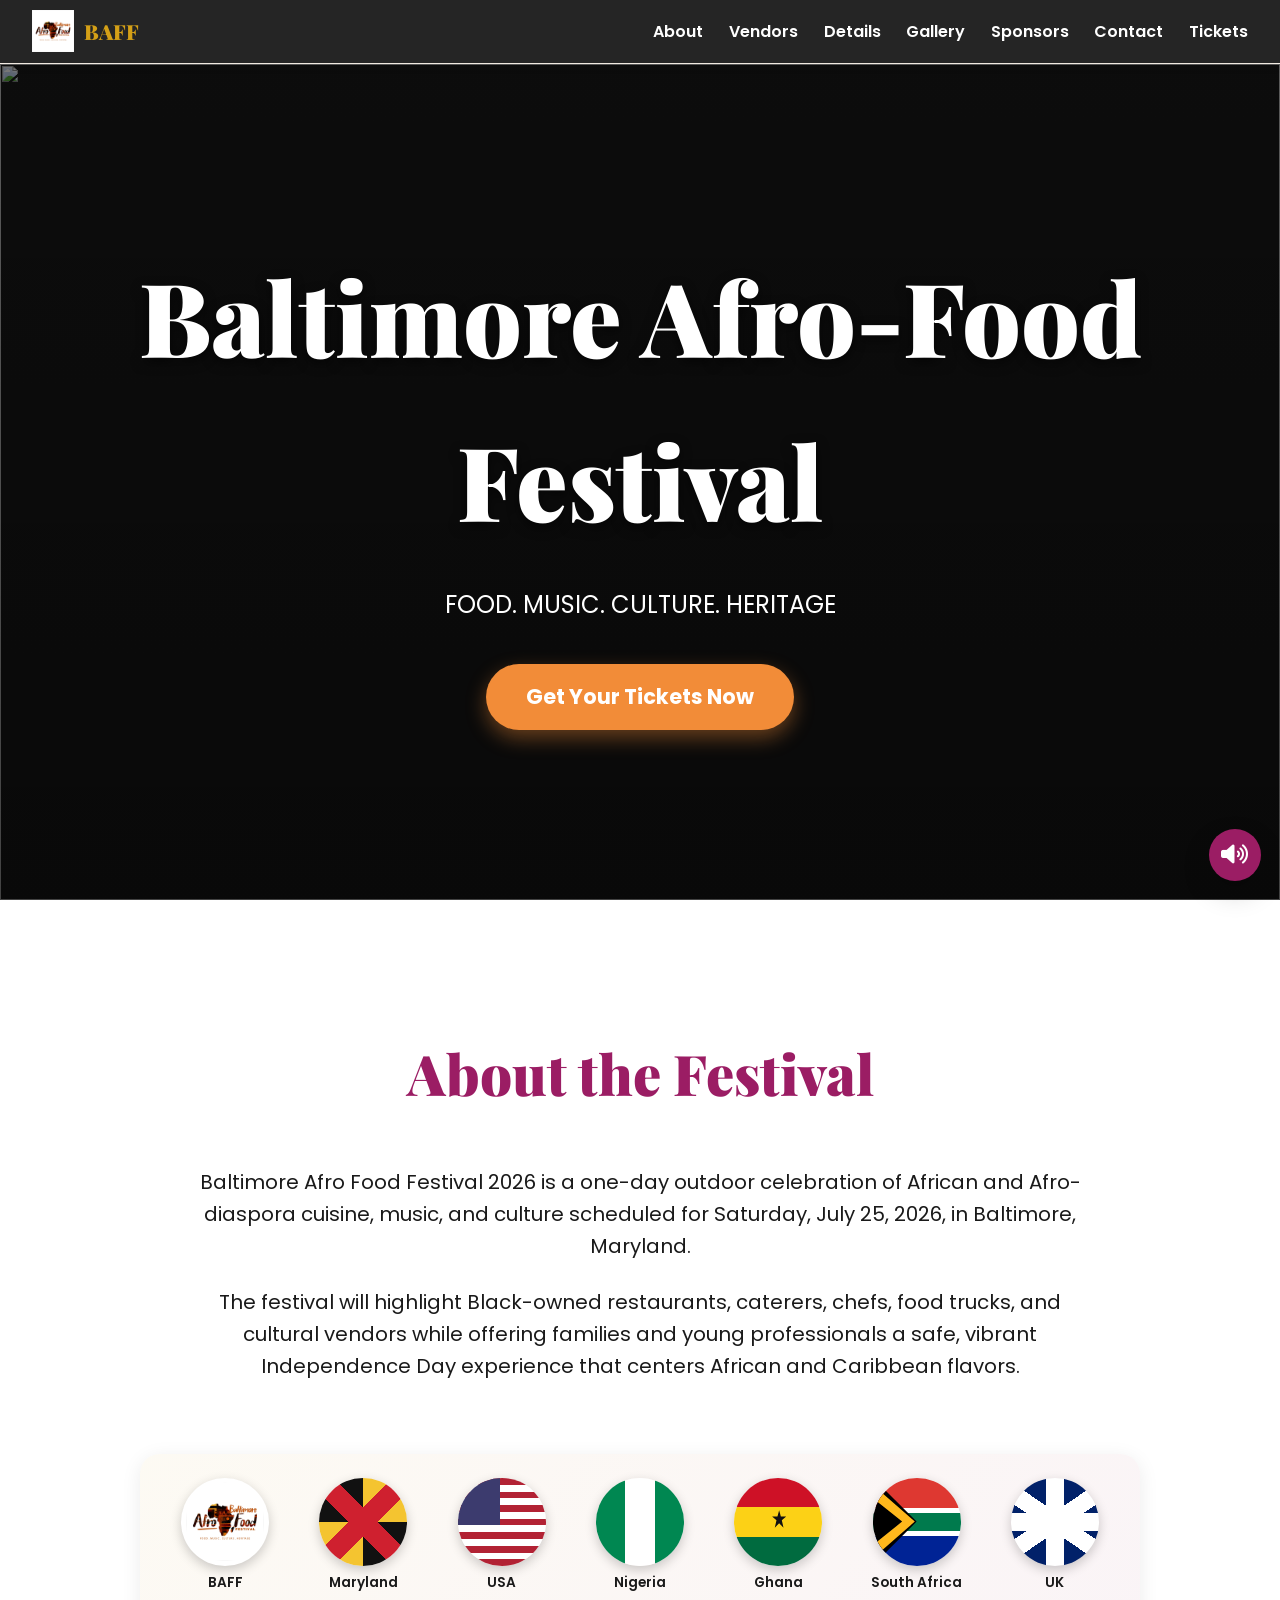
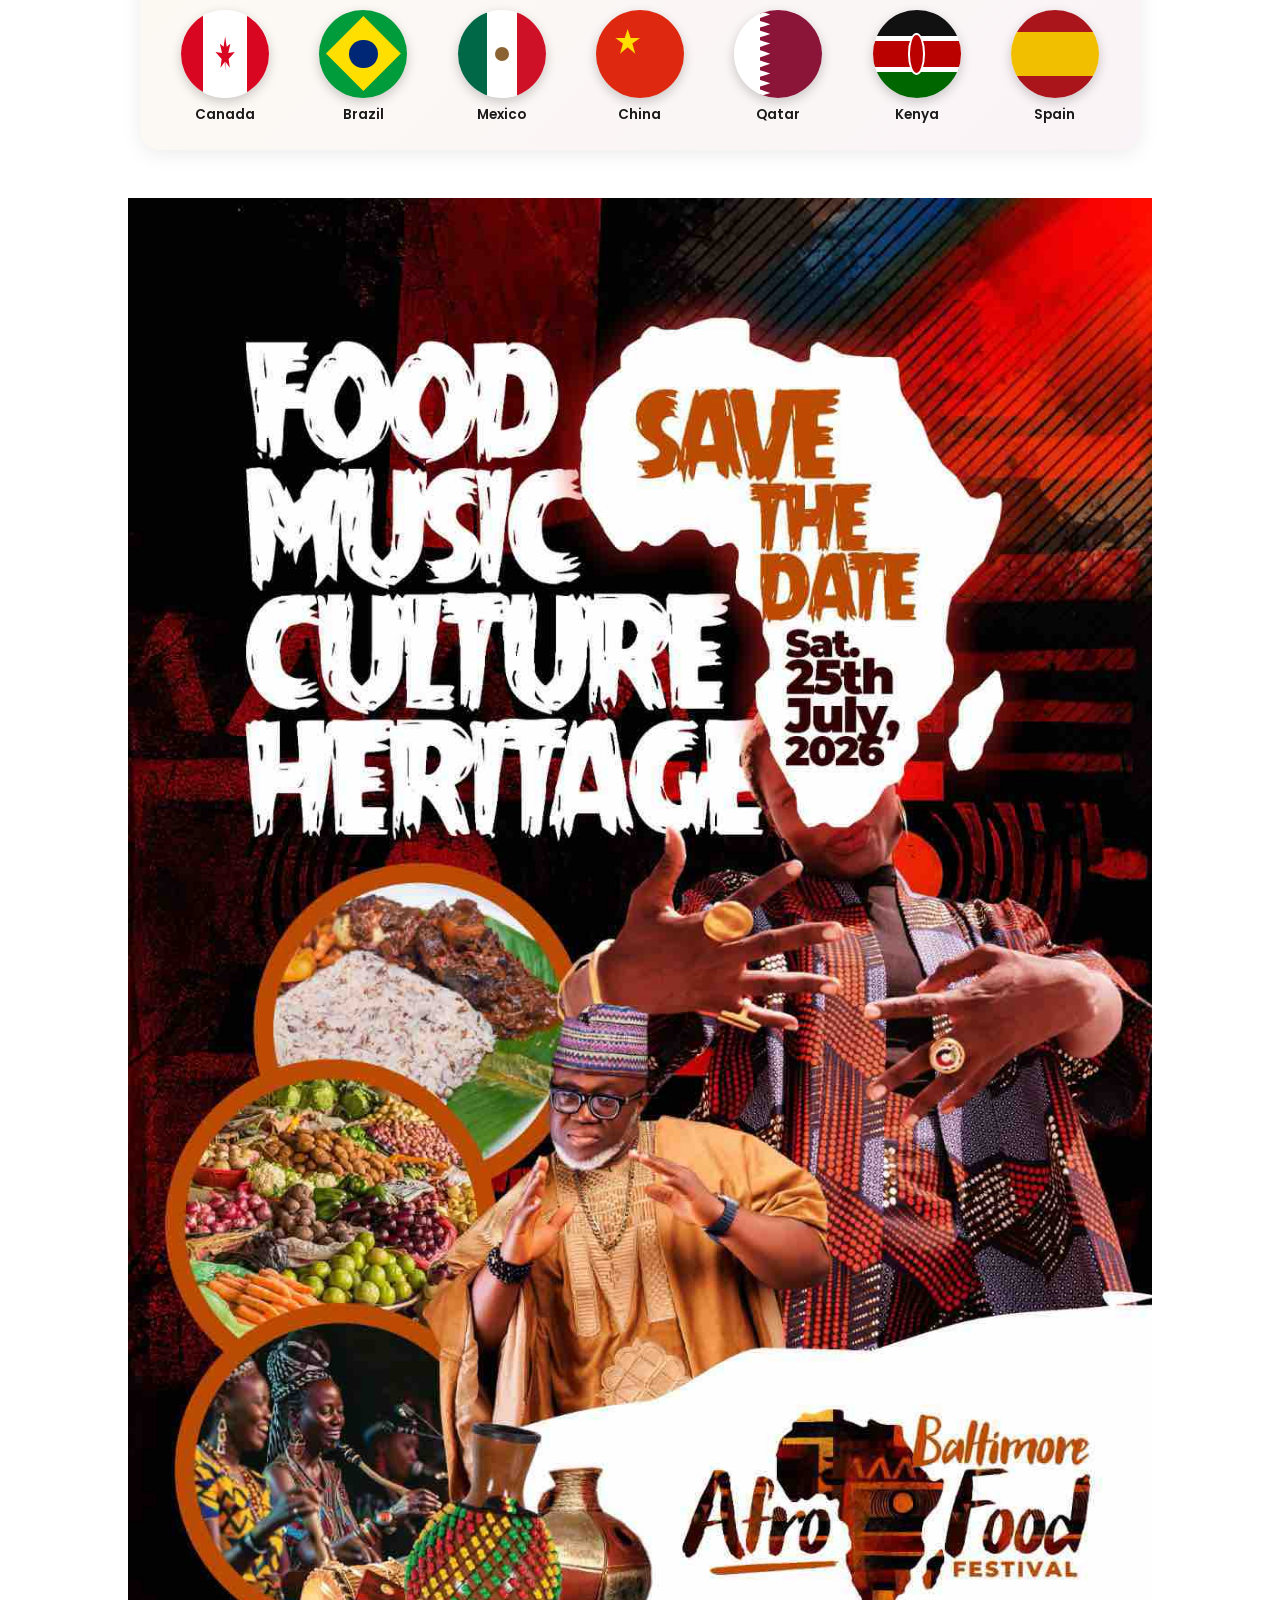
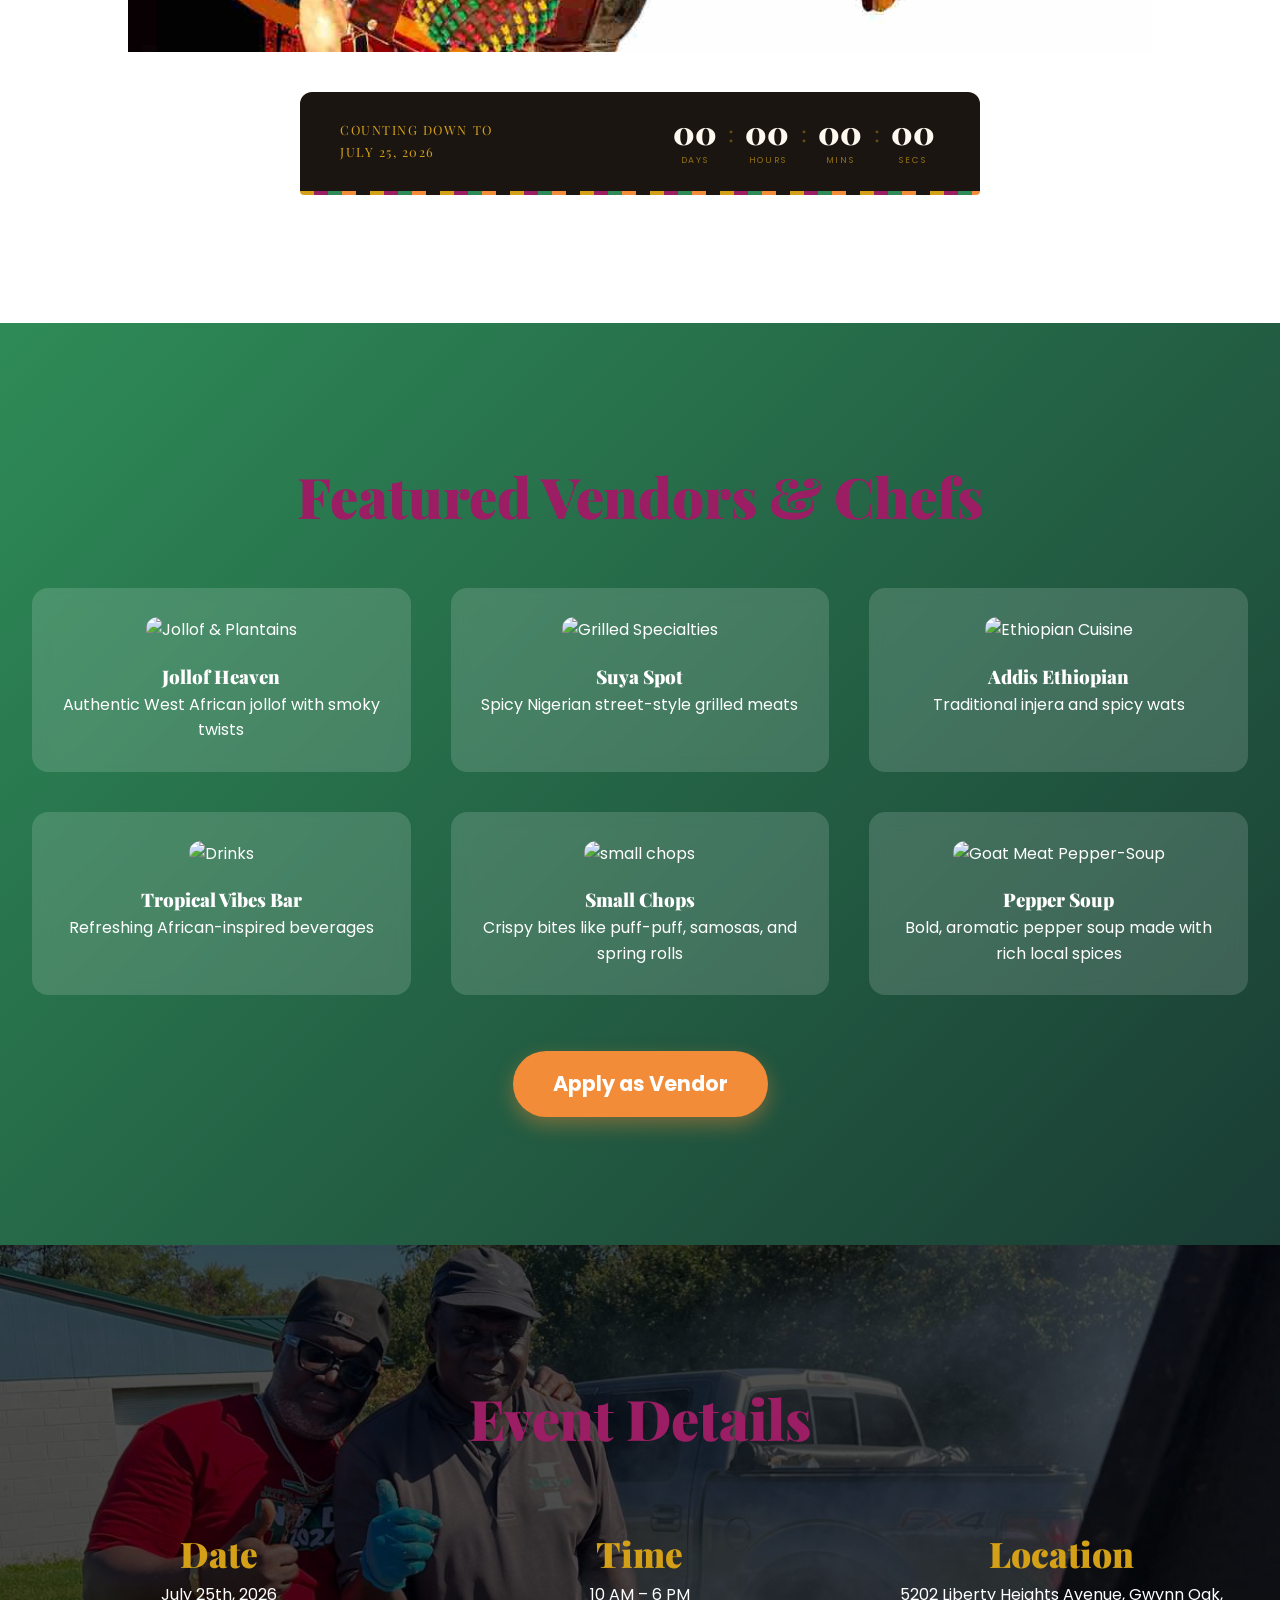
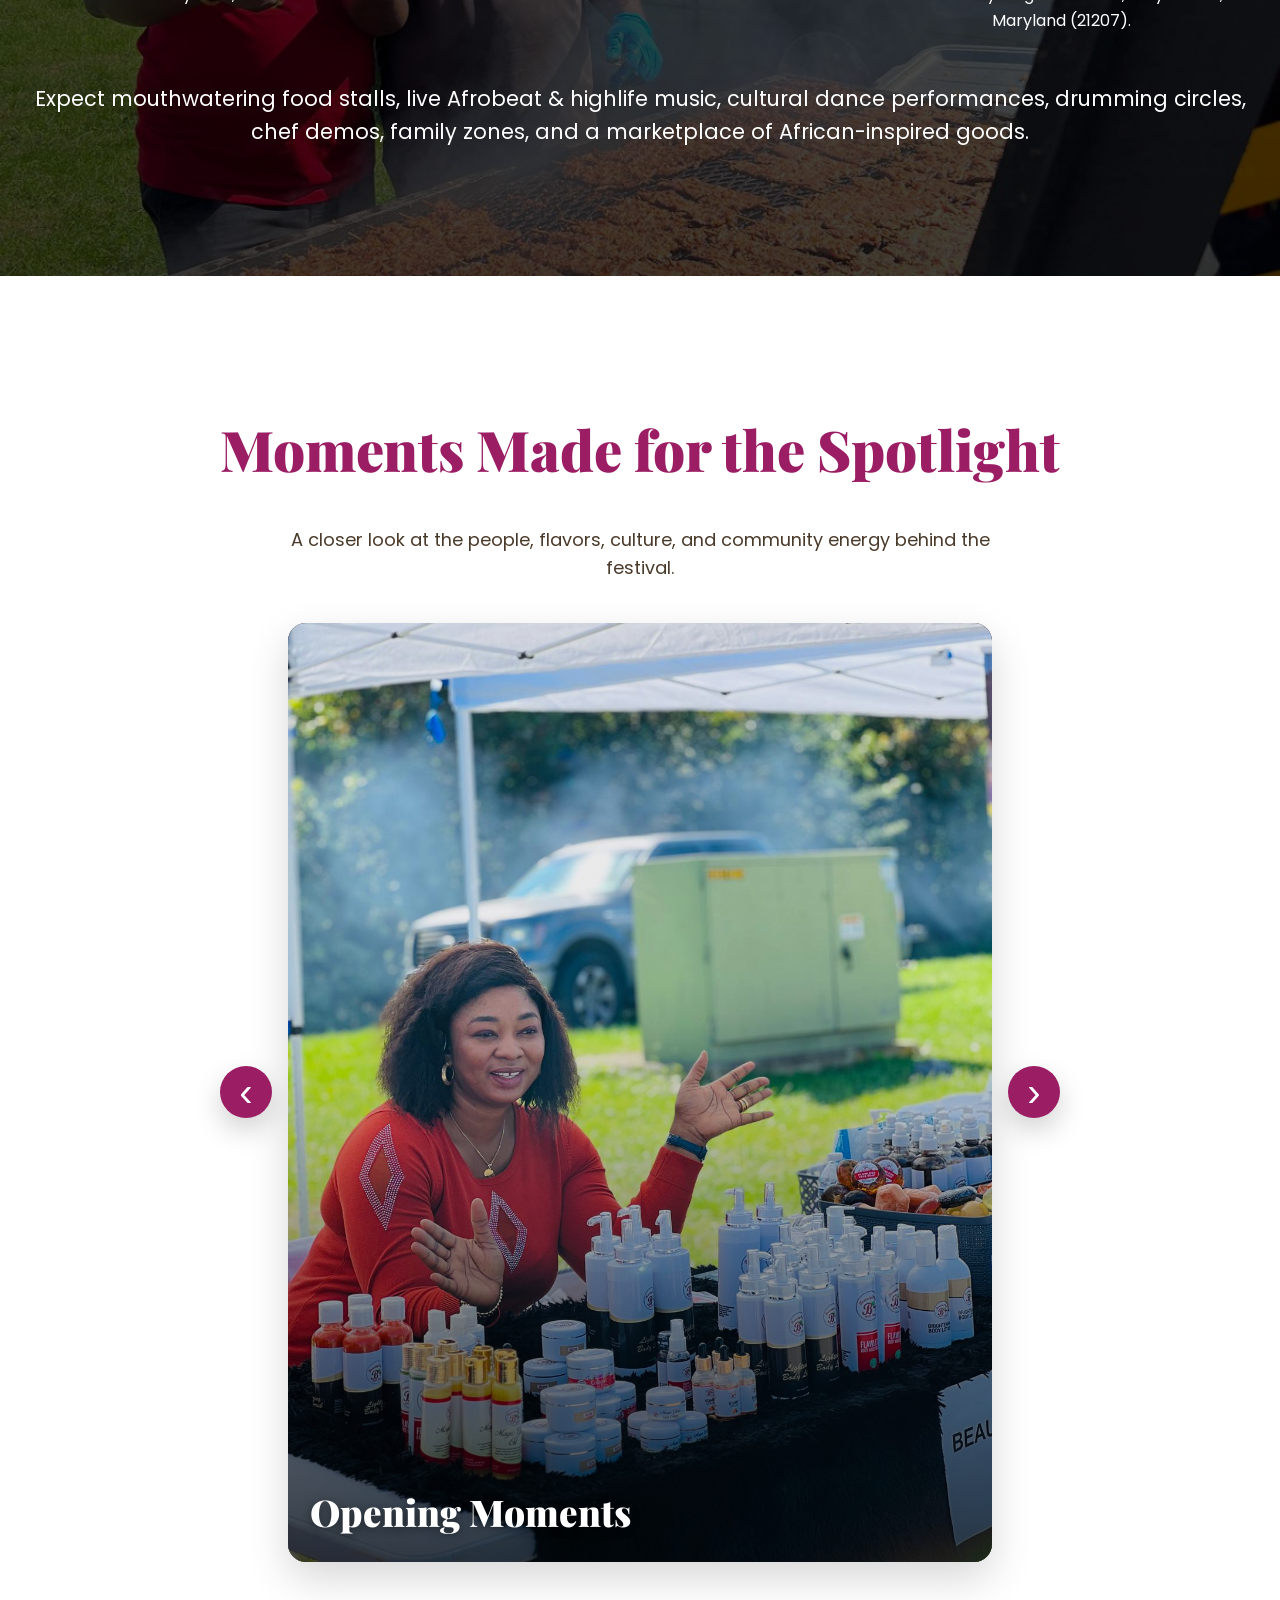
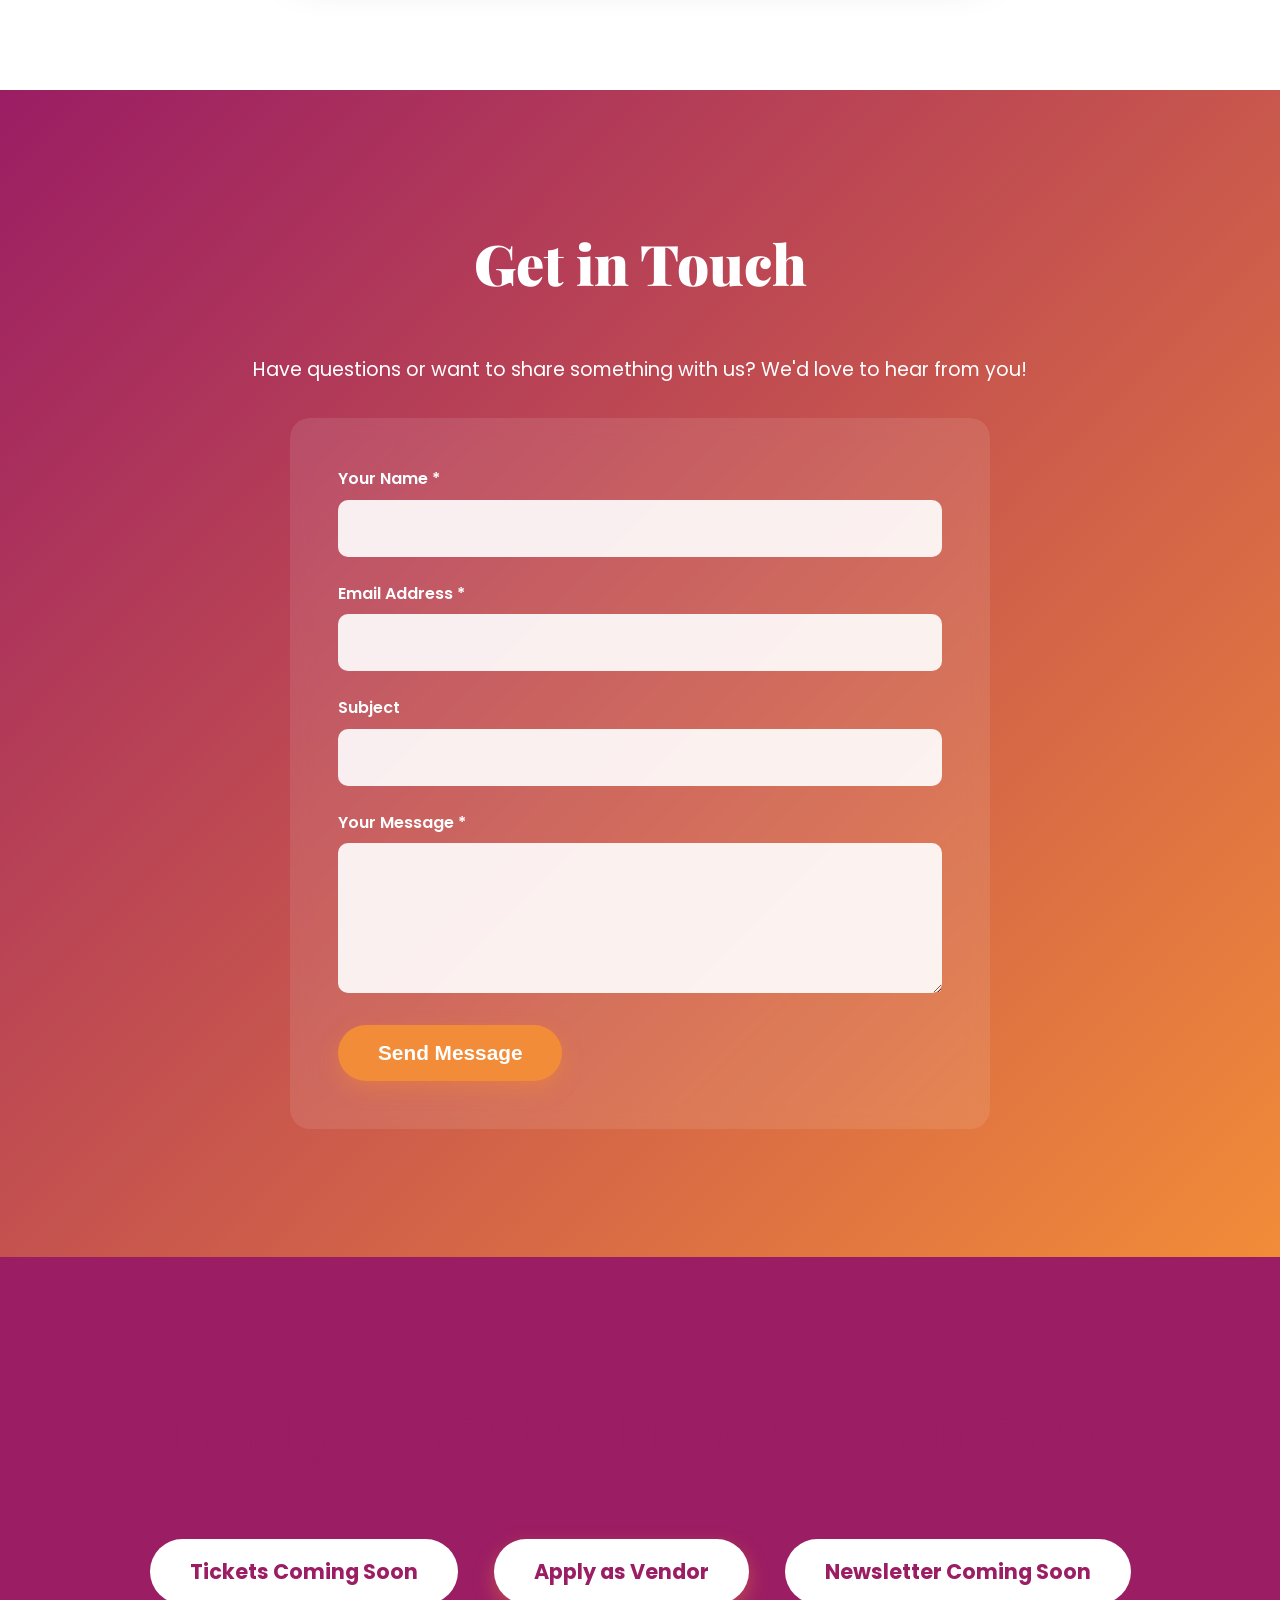
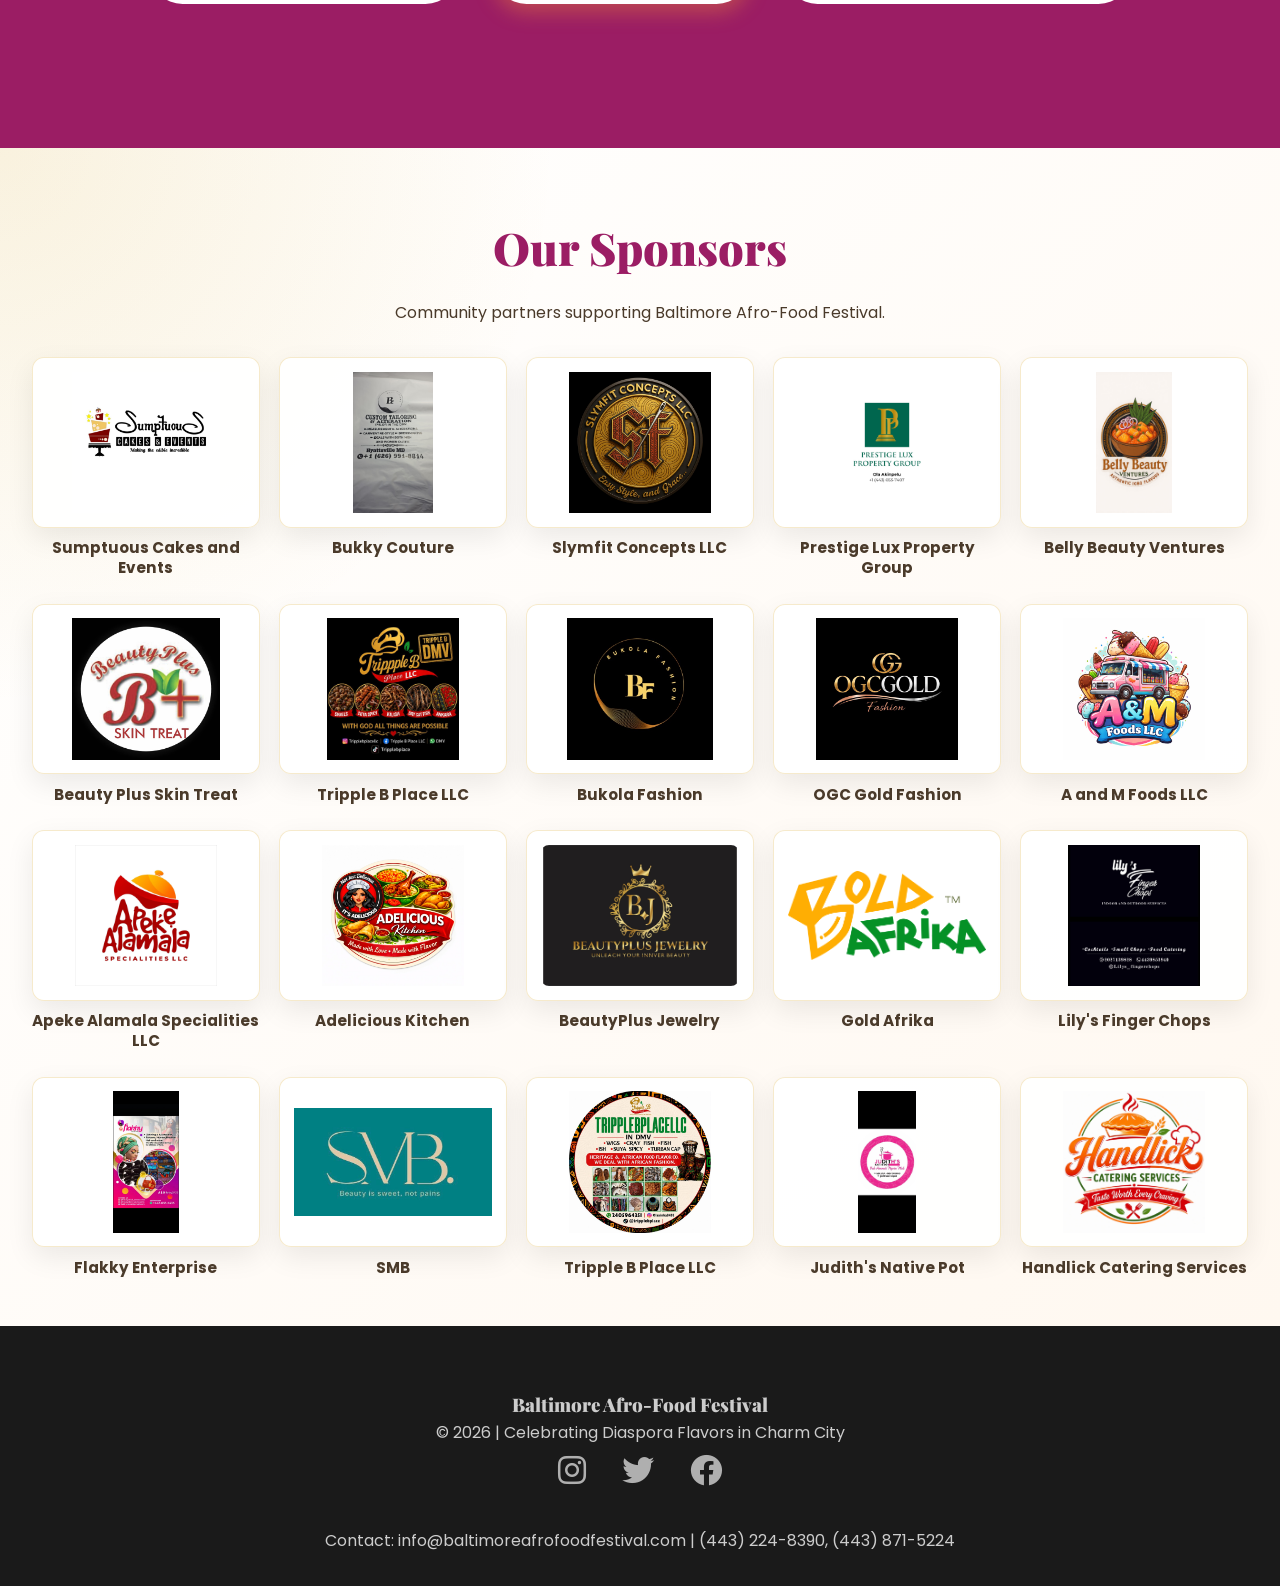
==== commit 5edab53f: "Update site assets and event details" ====
--- a/kellly.html/index.html
+++ b/kellly.html/index.html
@@ -213,7 +213,7 @@
         </div>
         <div class="detail-item">
           <h3>Location</h3>
-          <p>Meadowood Regional Park. Timonium, Maryland.</p>
+          <p>5202 Liberty Heights Avenue, Gwynn Oak, Maryland (21207).</p>
         </div>
       </div>
       <p class="reveal" style="margin-top:3rem; font-size:1.3rem;">Expect mouthwatering food stalls, live Afrobeat & highlife music, cultural dance performances, drumming circles, chef demos, family zones, and a marketplace of African-inspired goods.</p>
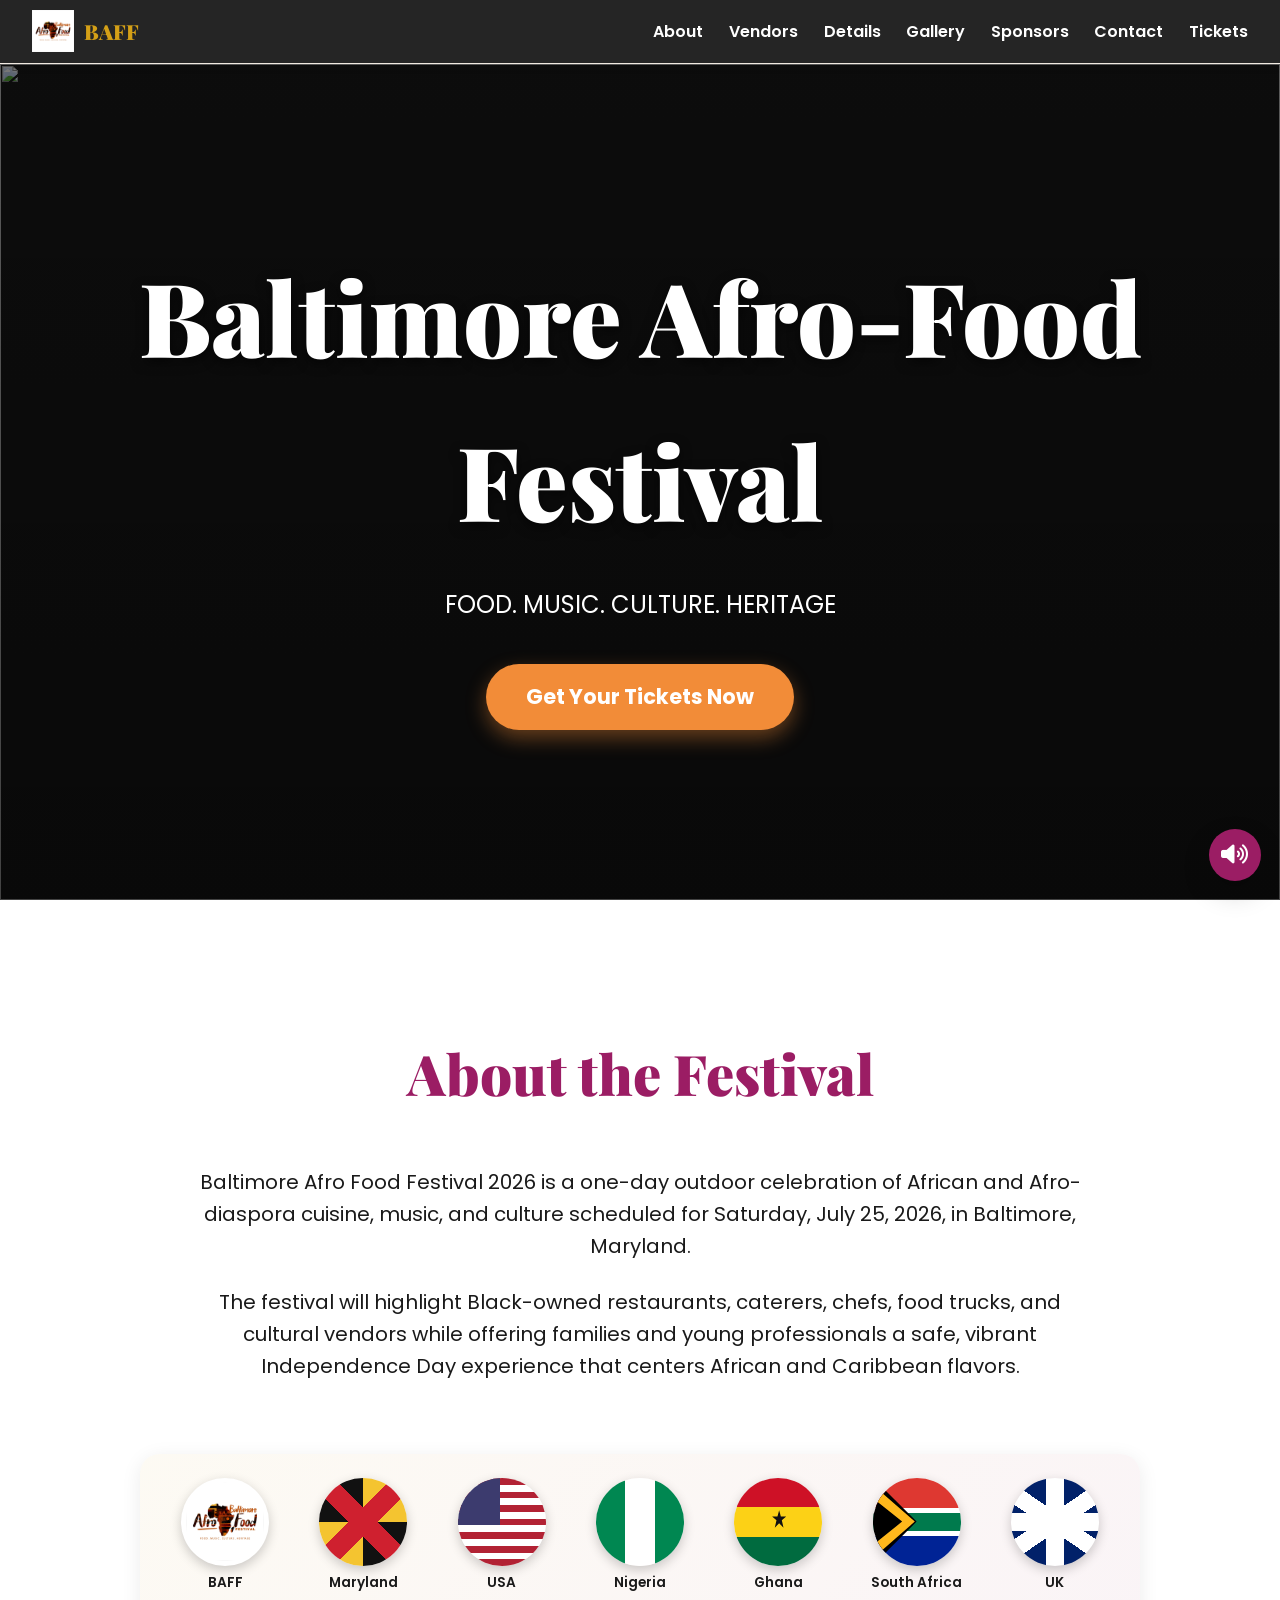
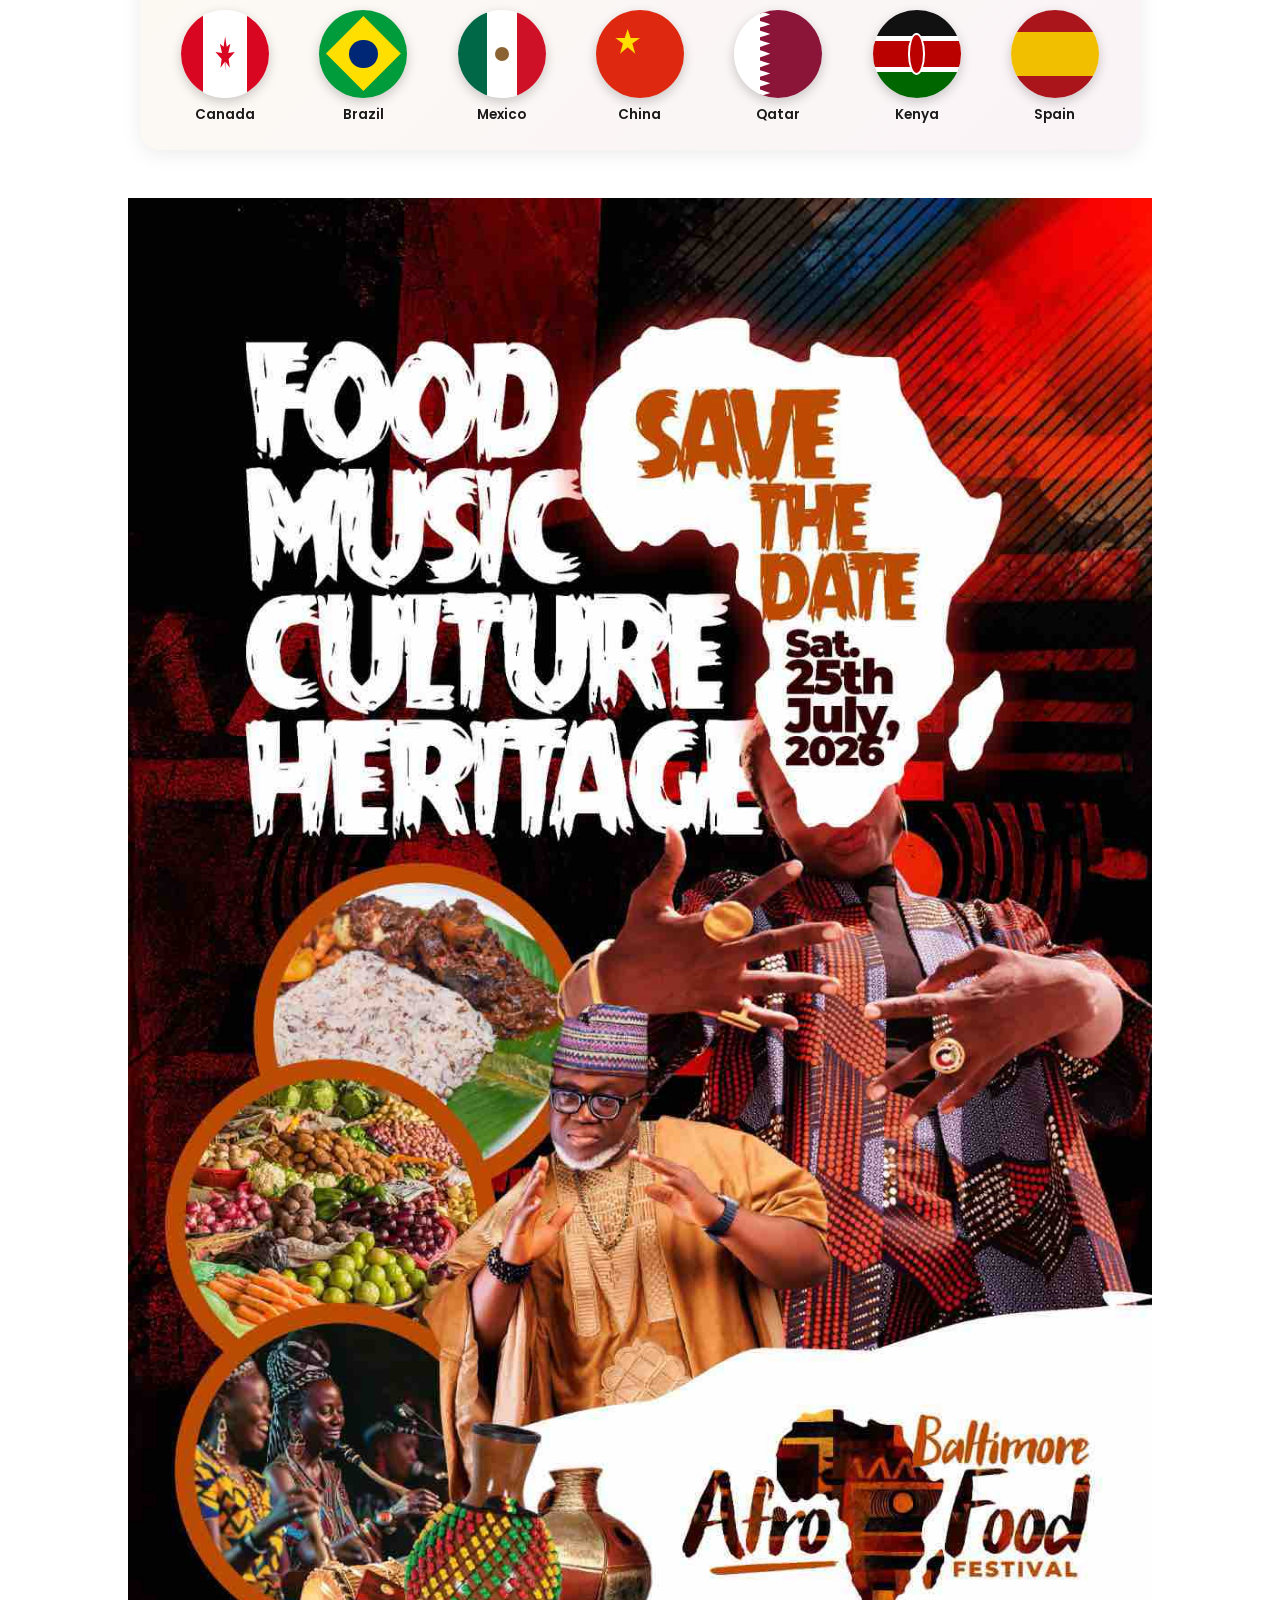
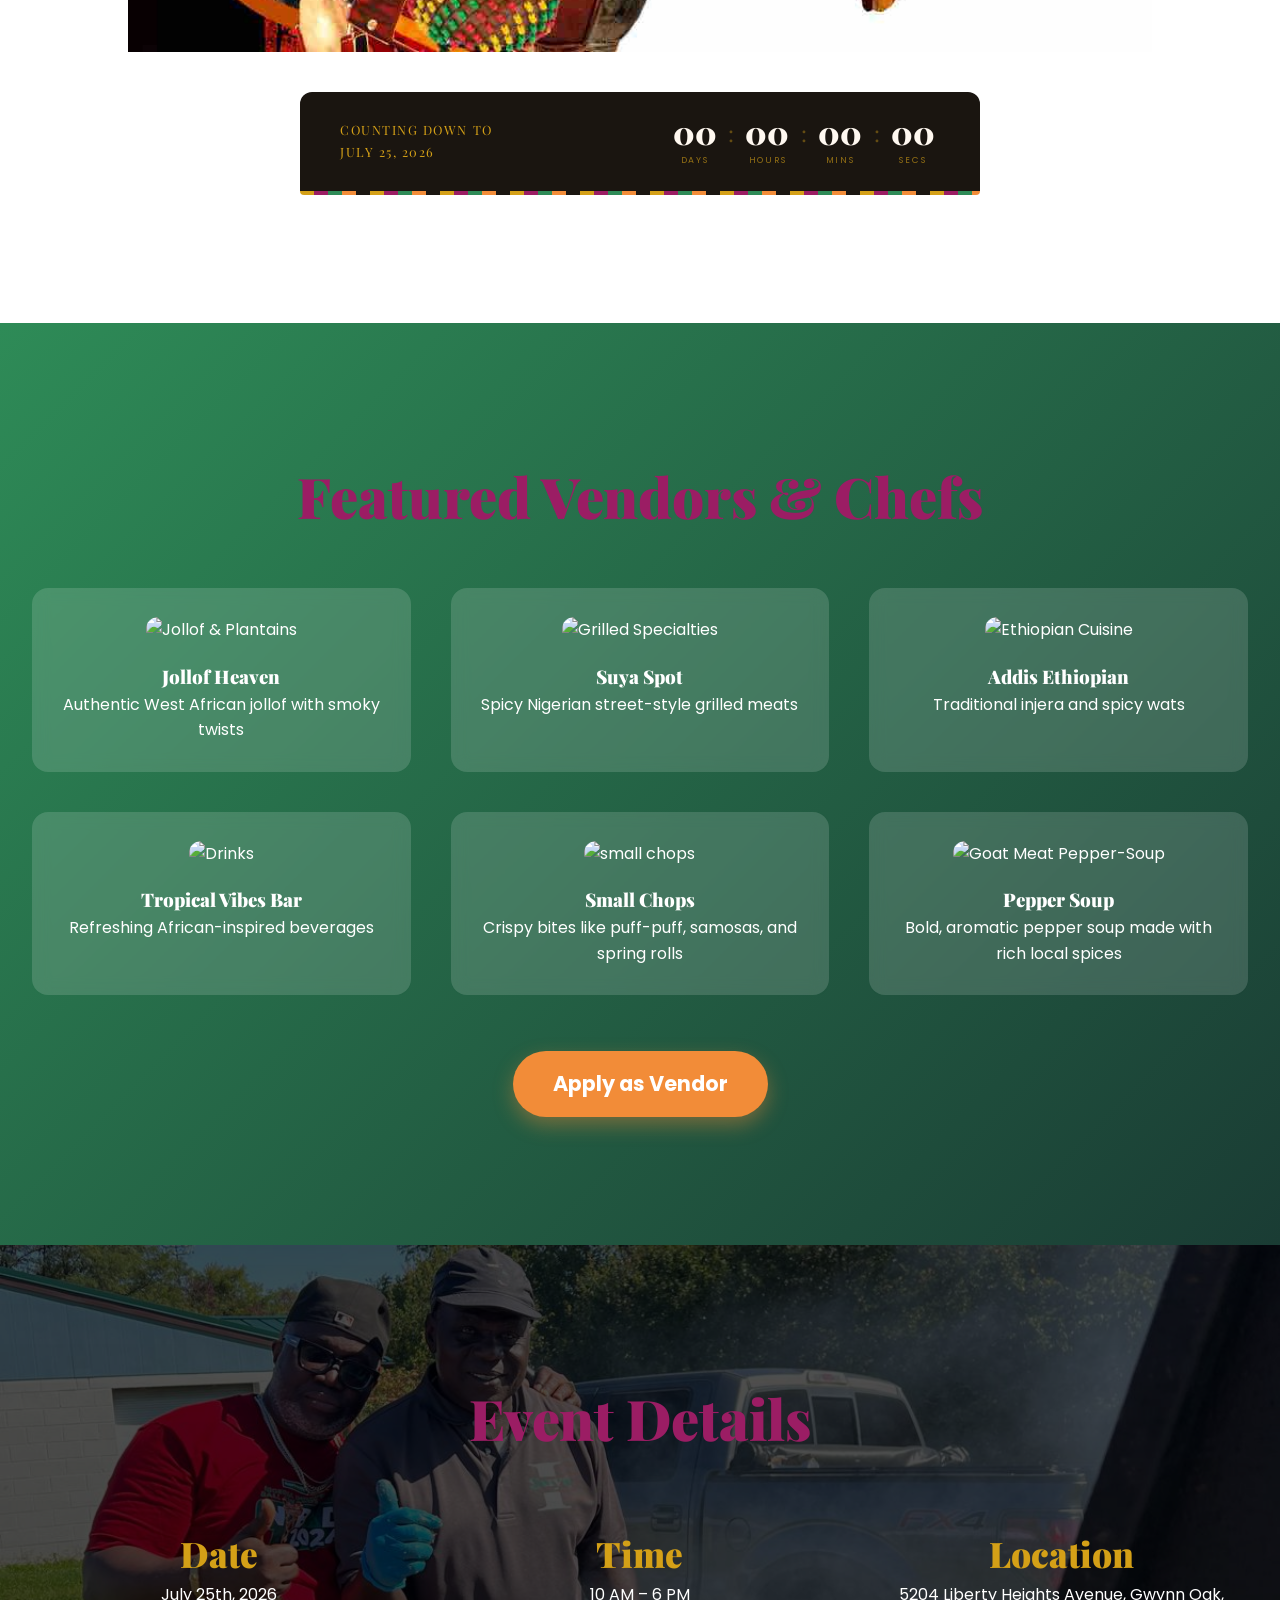
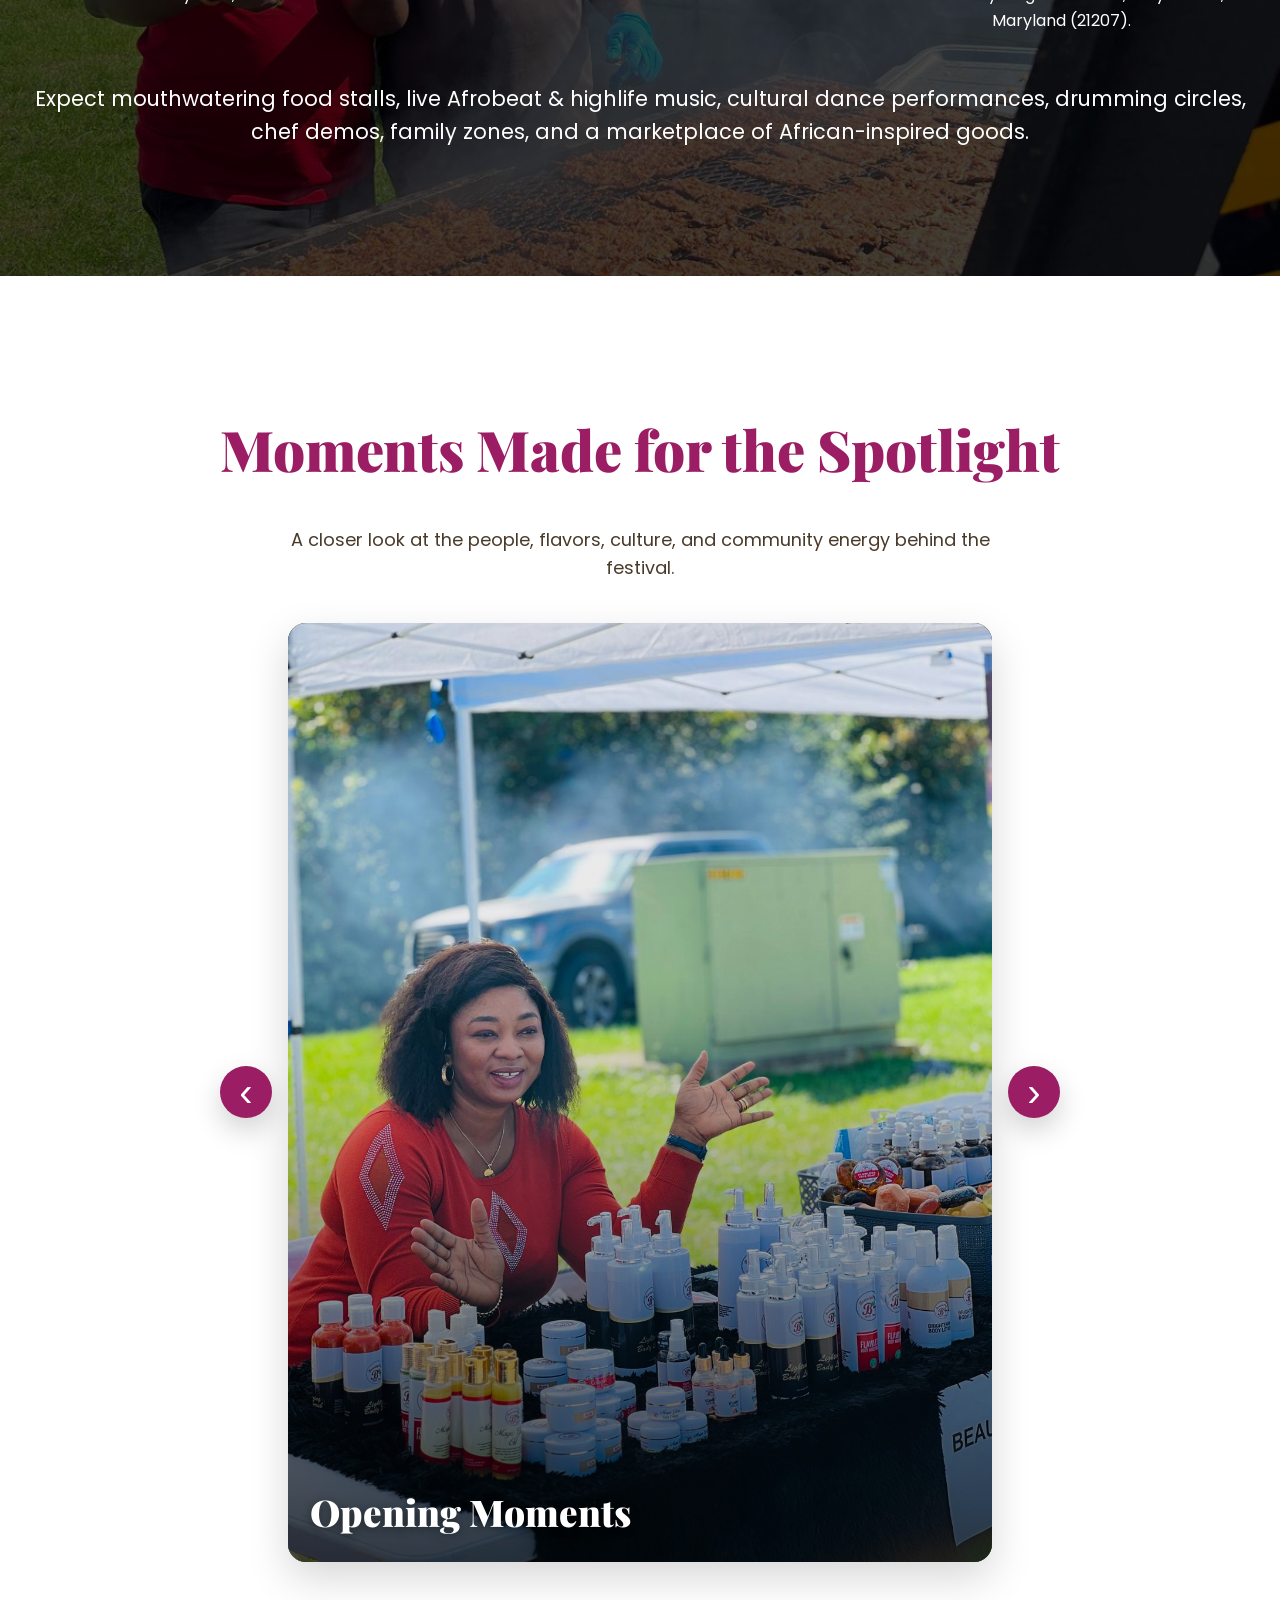
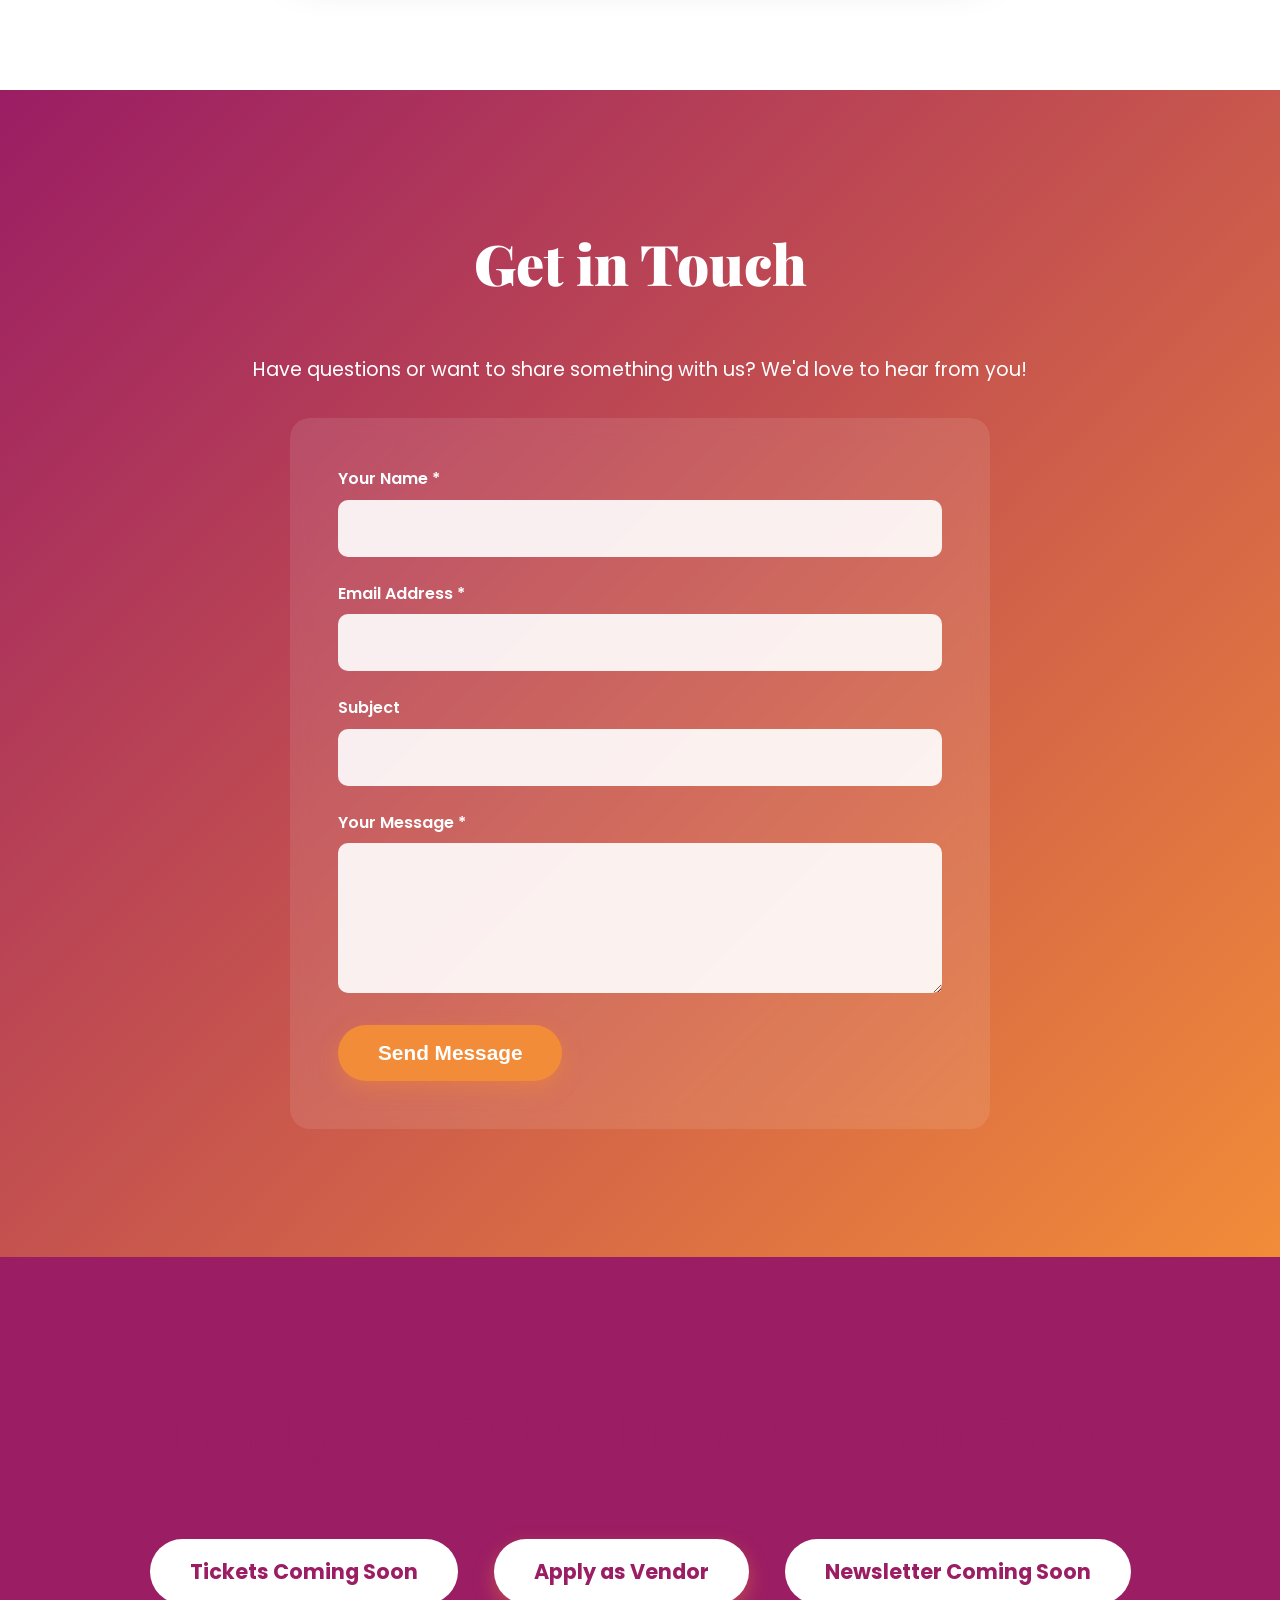
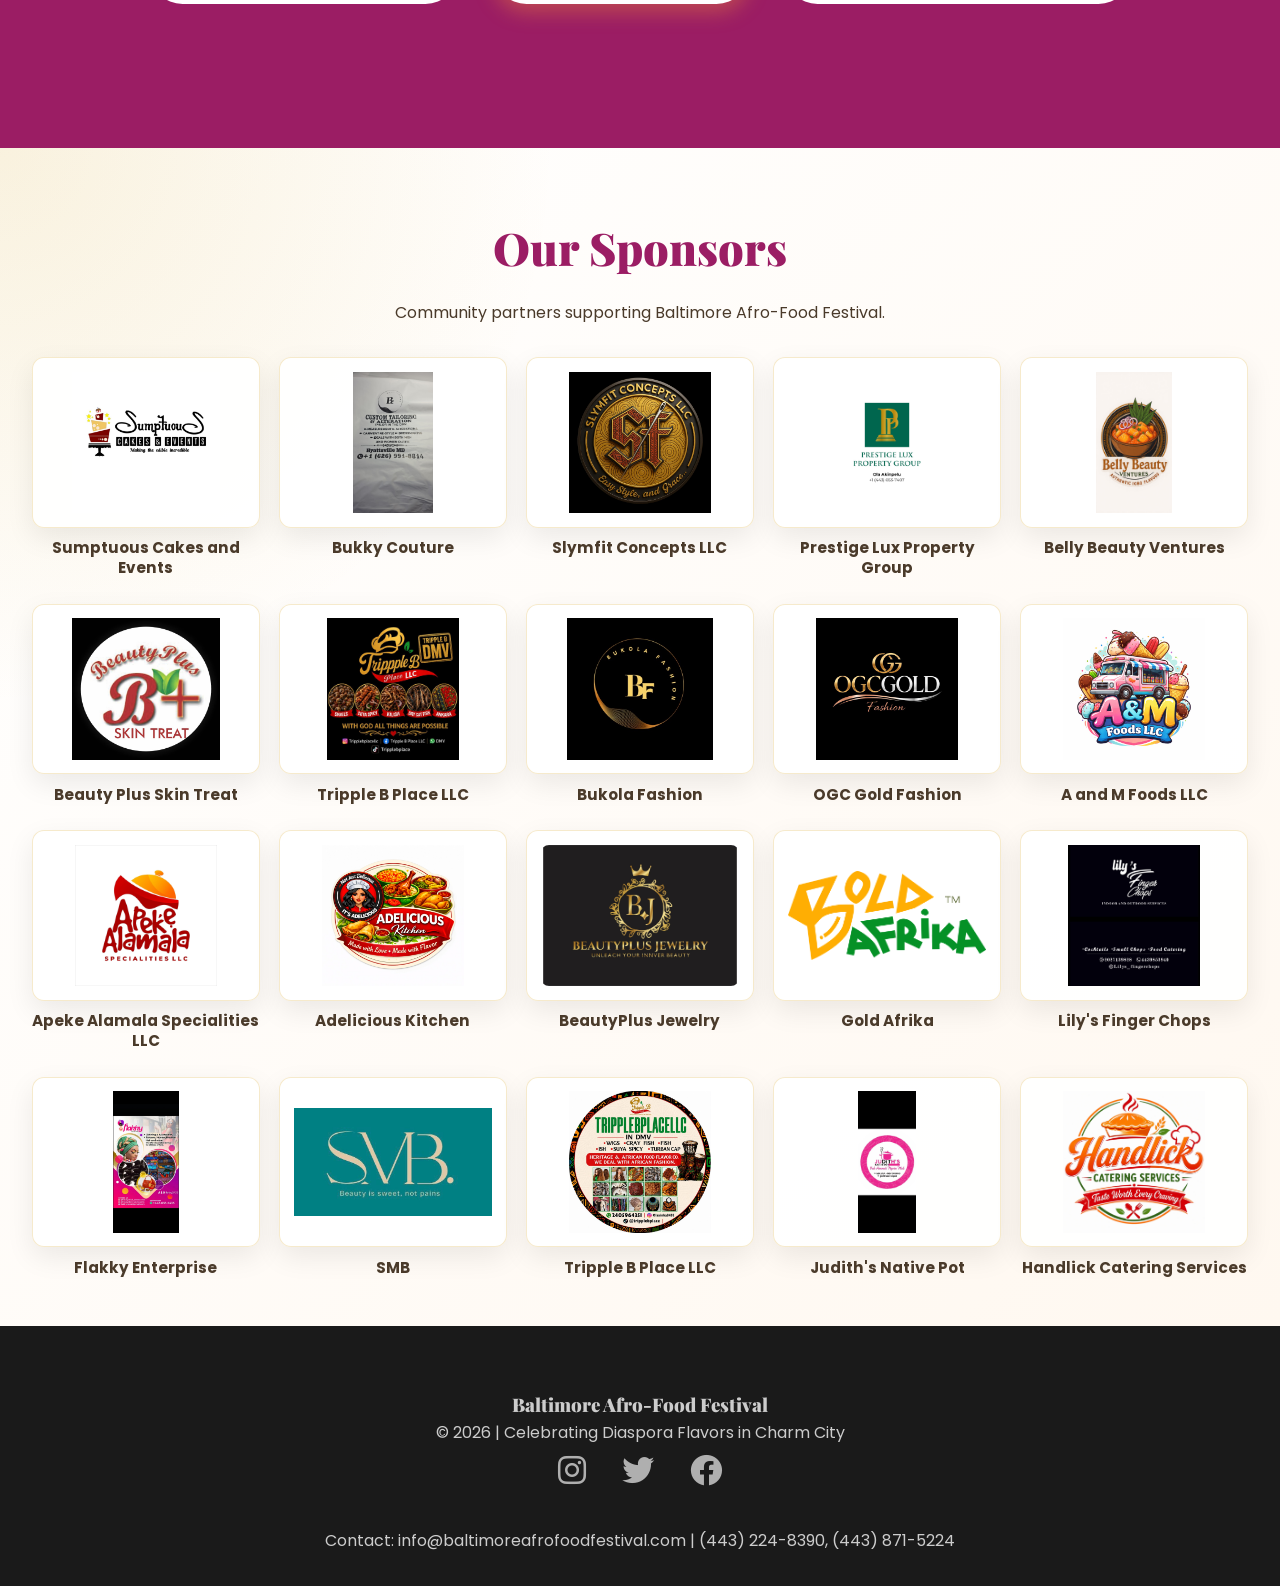
==== commit 0ae5ef6d: "Correct festival location address" ====
--- a/kellly.html/index.html
+++ b/kellly.html/index.html
@@ -213,7 +213,7 @@
         </div>
         <div class="detail-item">
           <h3>Location</h3>
-          <p>5202 Liberty Heights Avenue, Gwynn Oak, Maryland (21207).</p>
+          <p>5204 Liberty Heights Avenue, Gwynn Oak, Maryland (21207).</p>
         </div>
       </div>
       <p class="reveal" style="margin-top:3rem; font-size:1.3rem;">Expect mouthwatering food stalls, live Afrobeat & highlife music, cultural dance performances, drumming circles, chef demos, family zones, and a marketplace of African-inspired goods.</p>
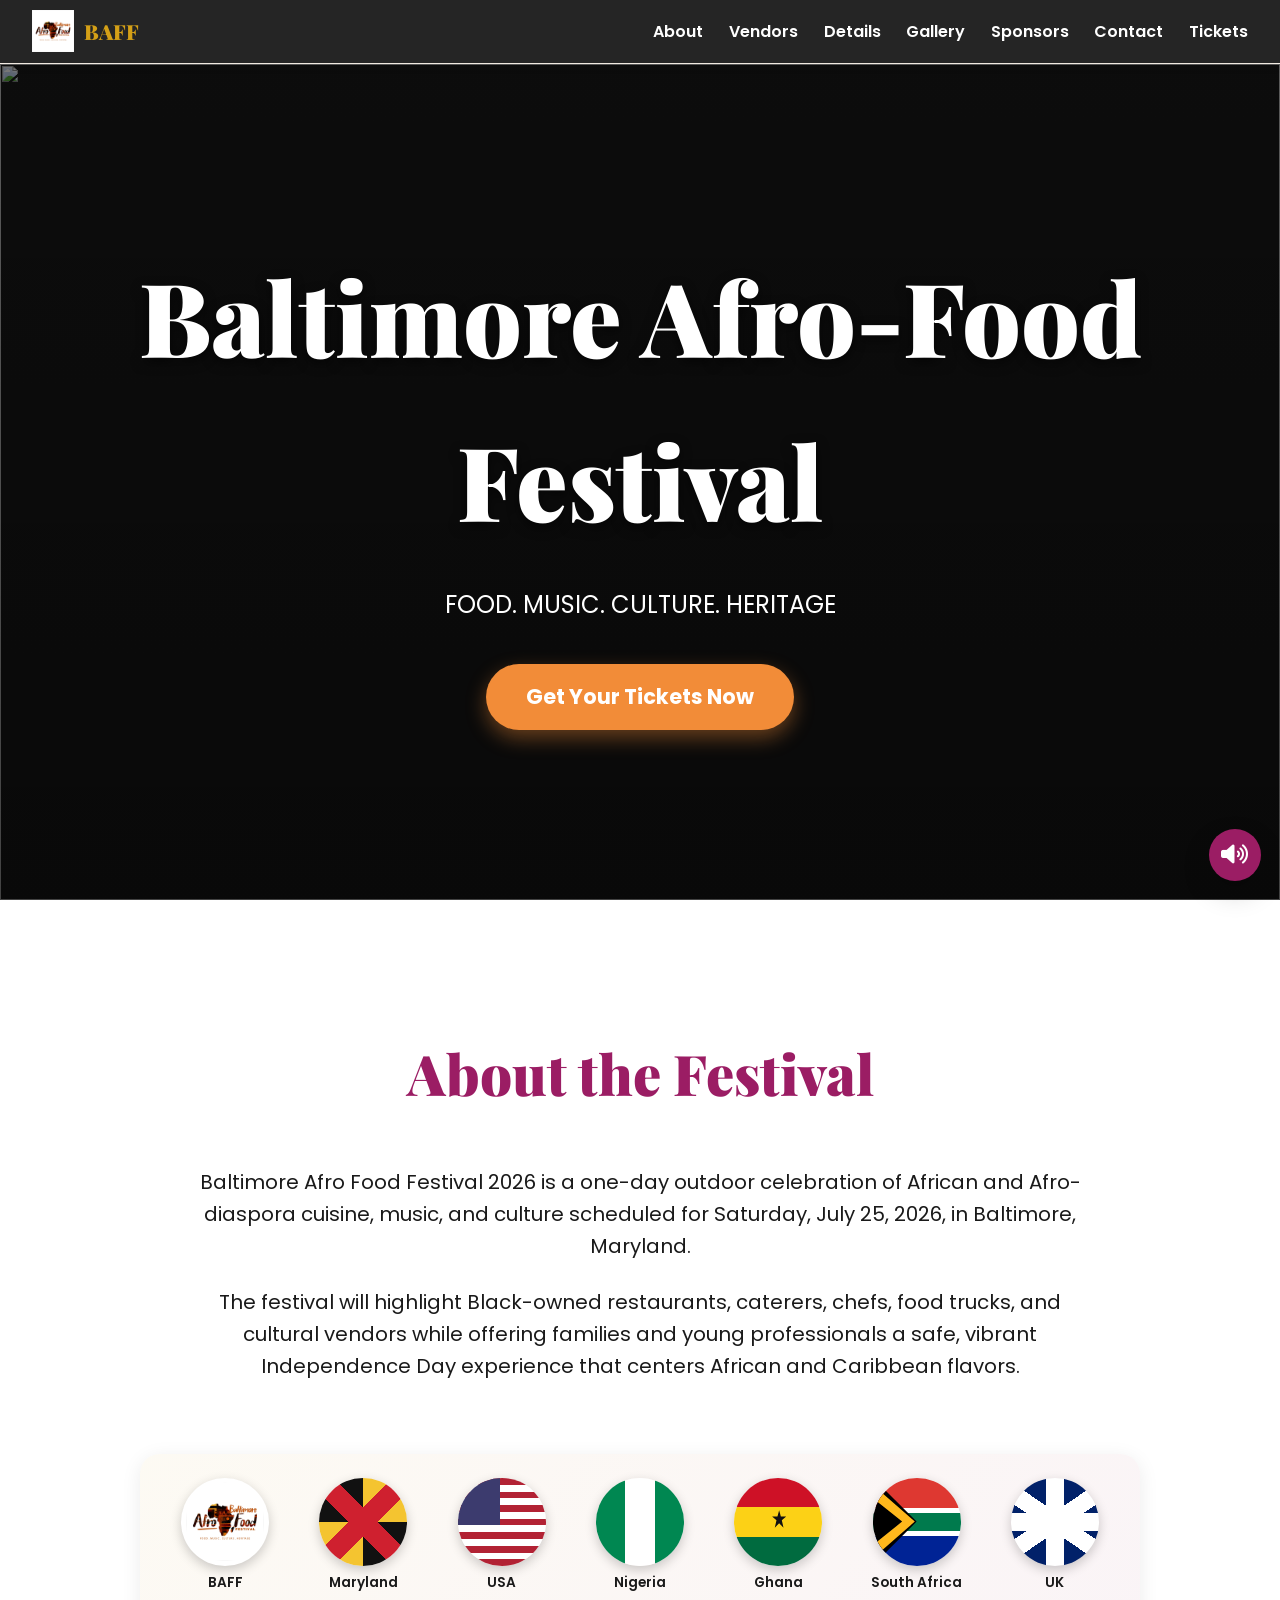
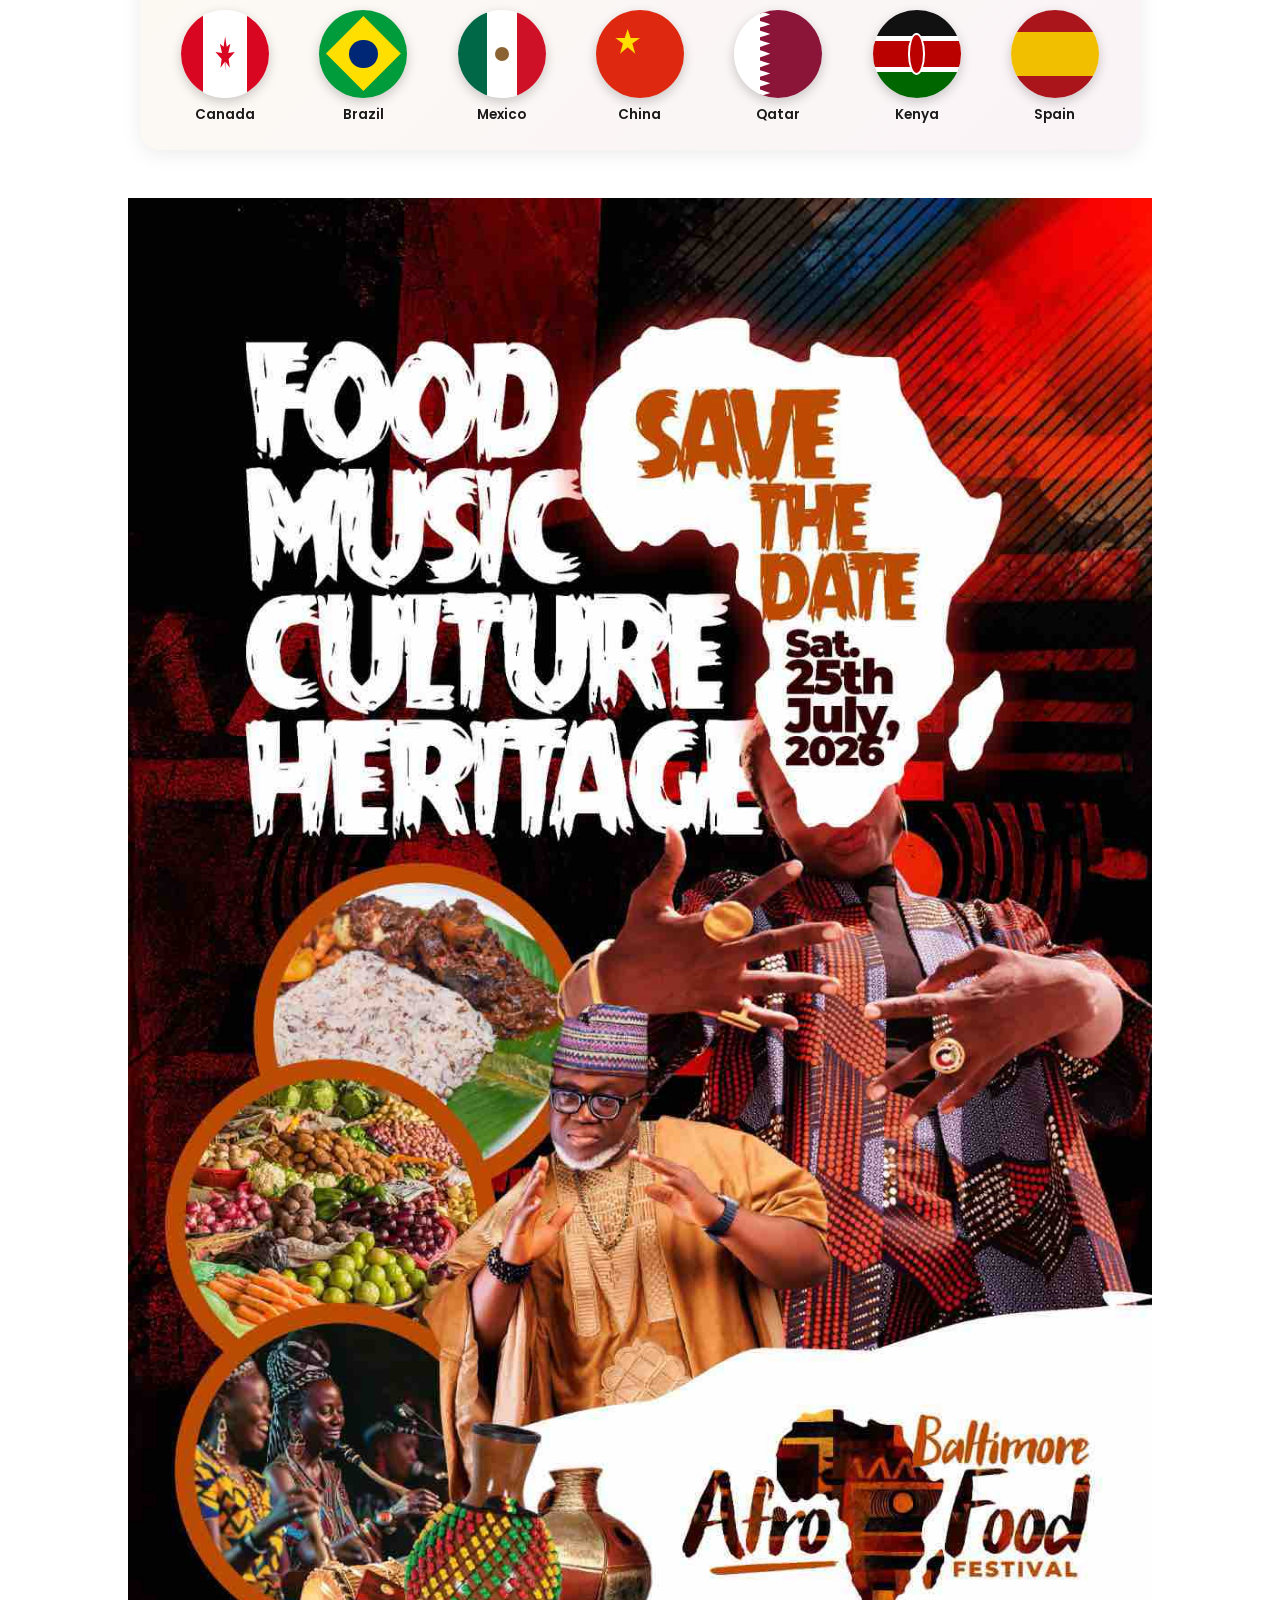
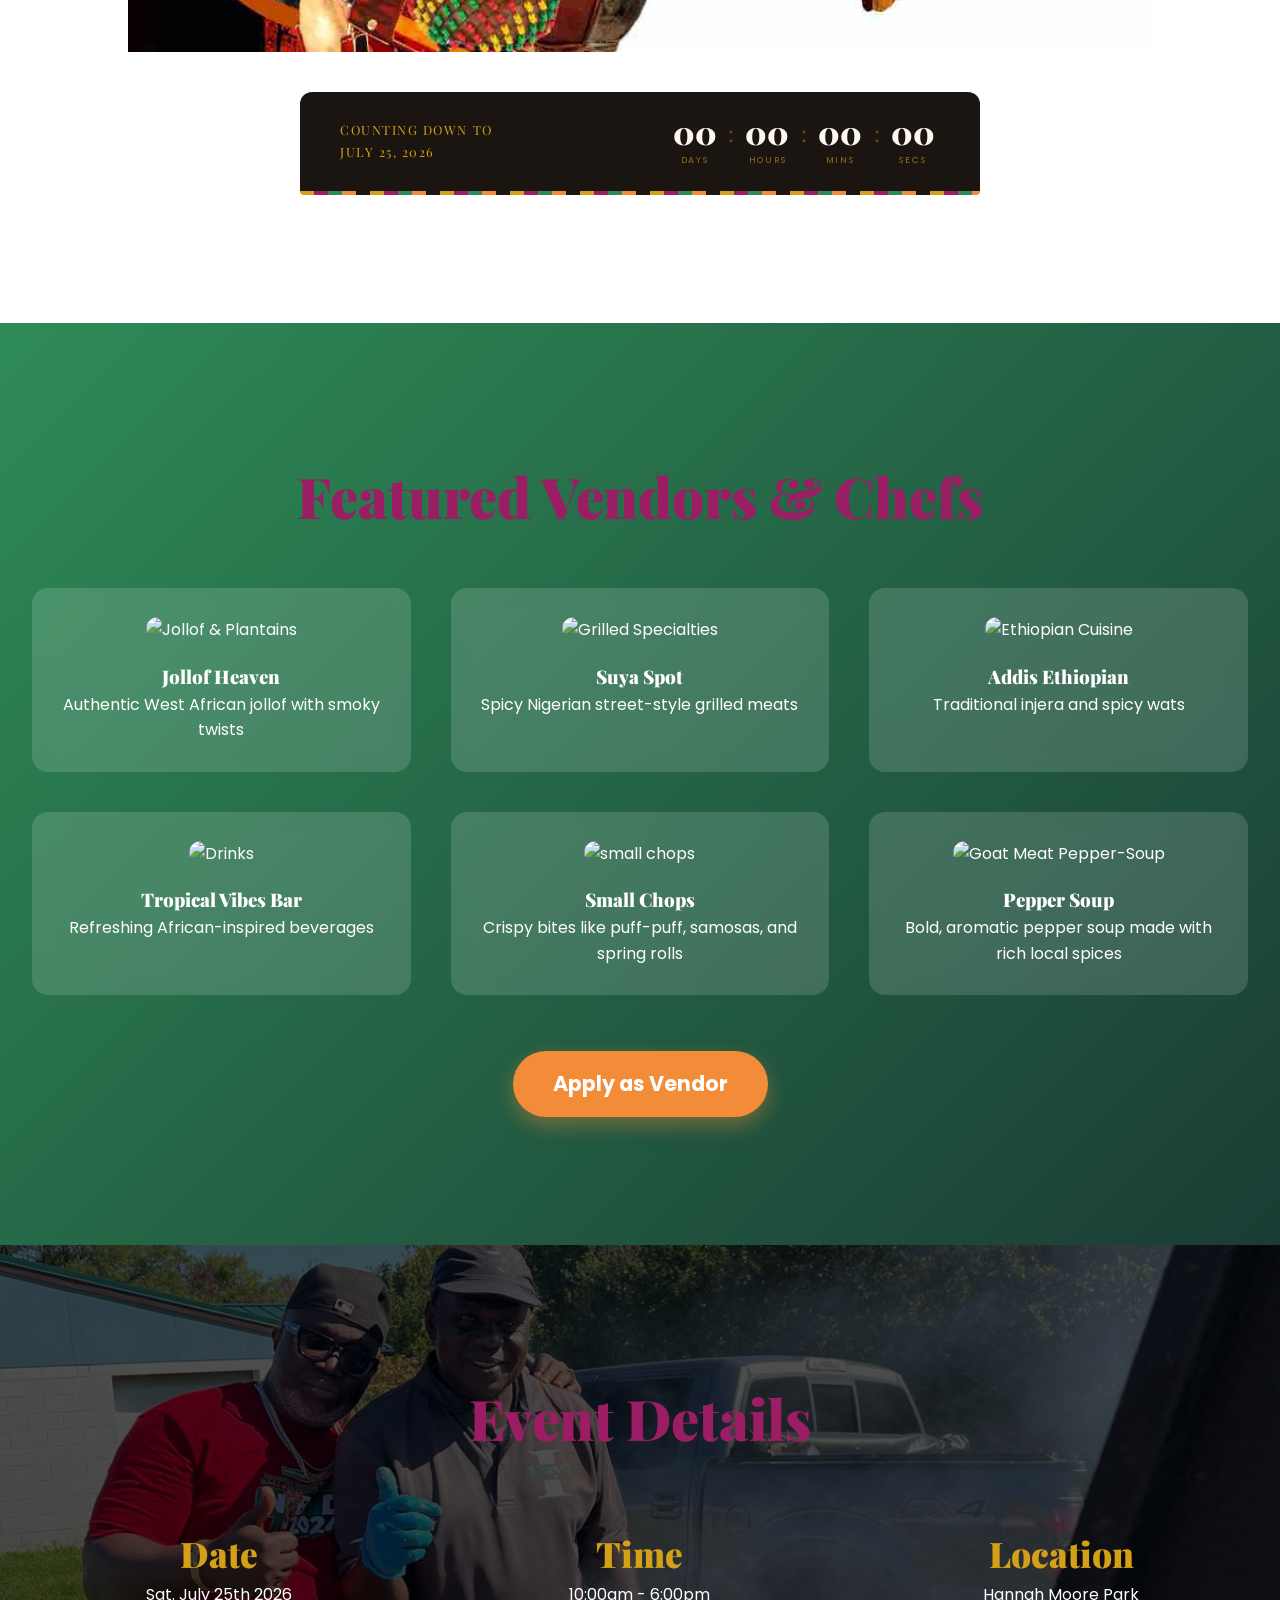
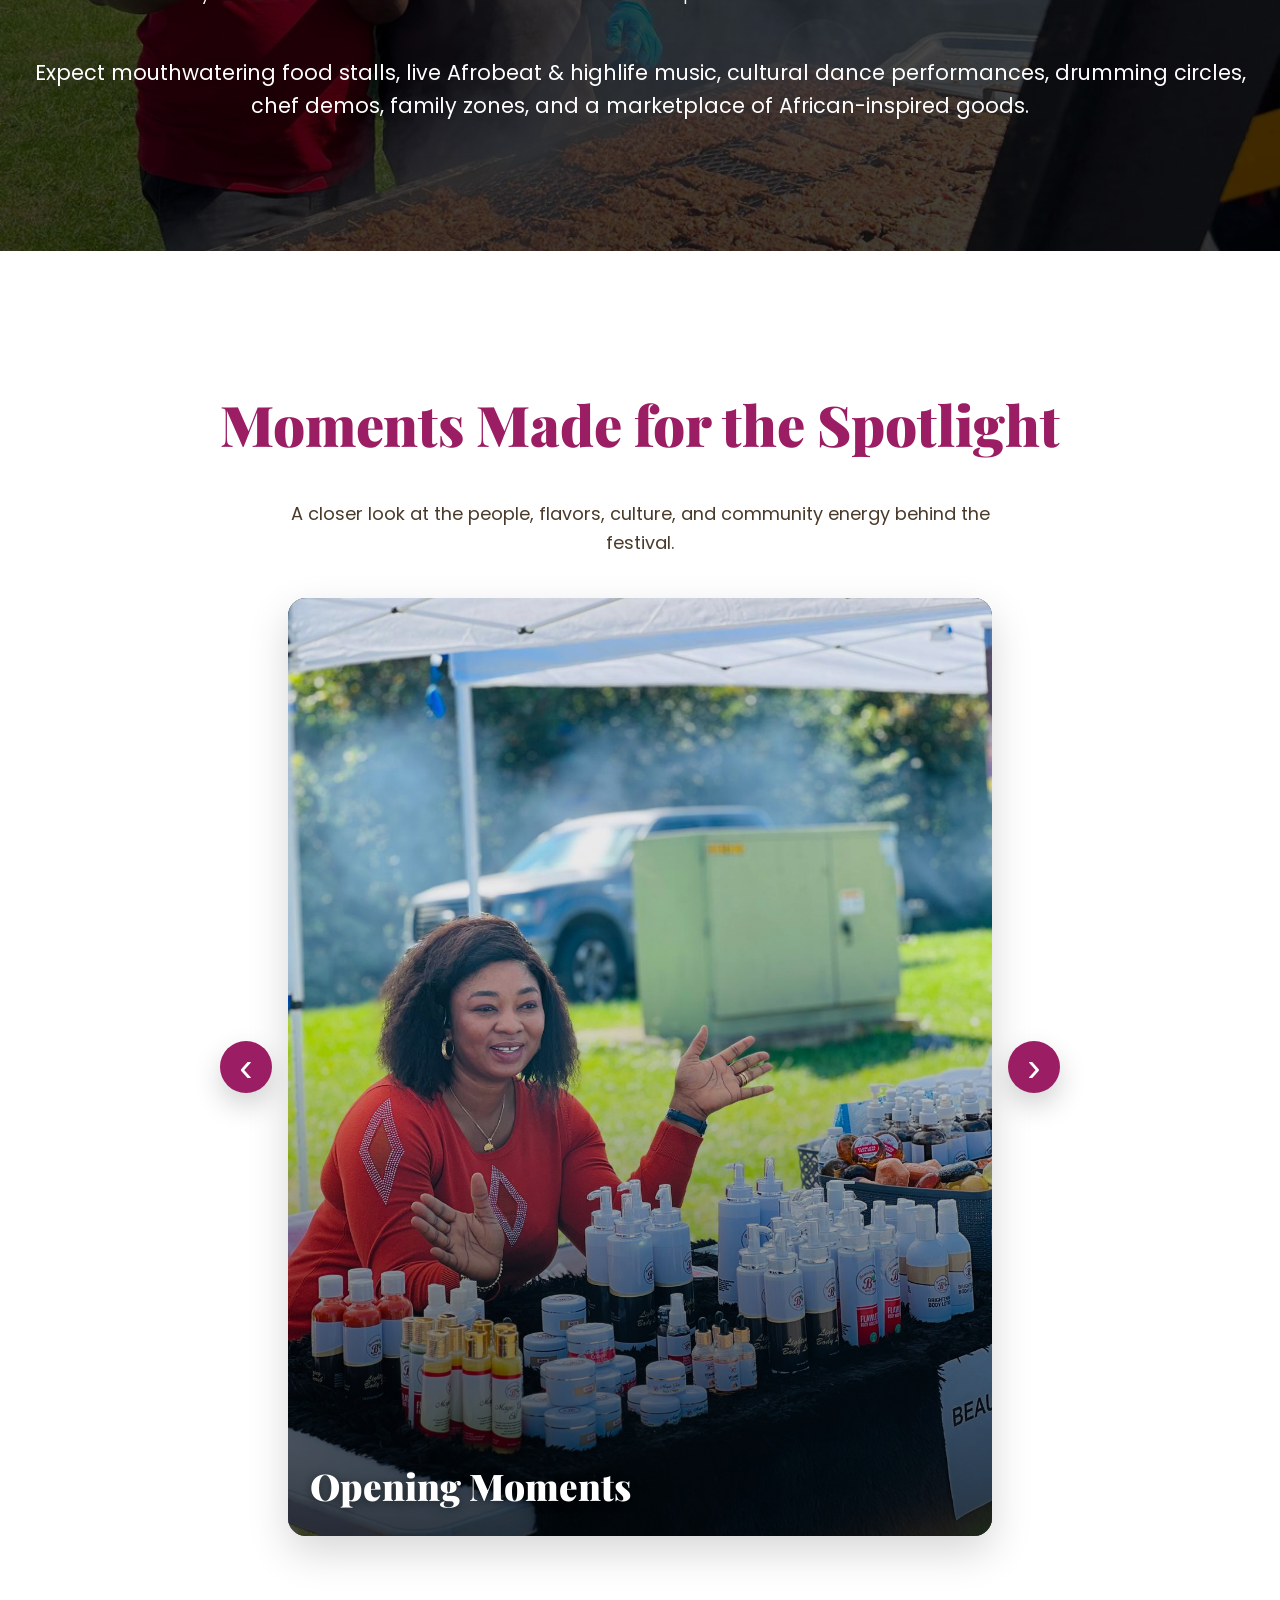
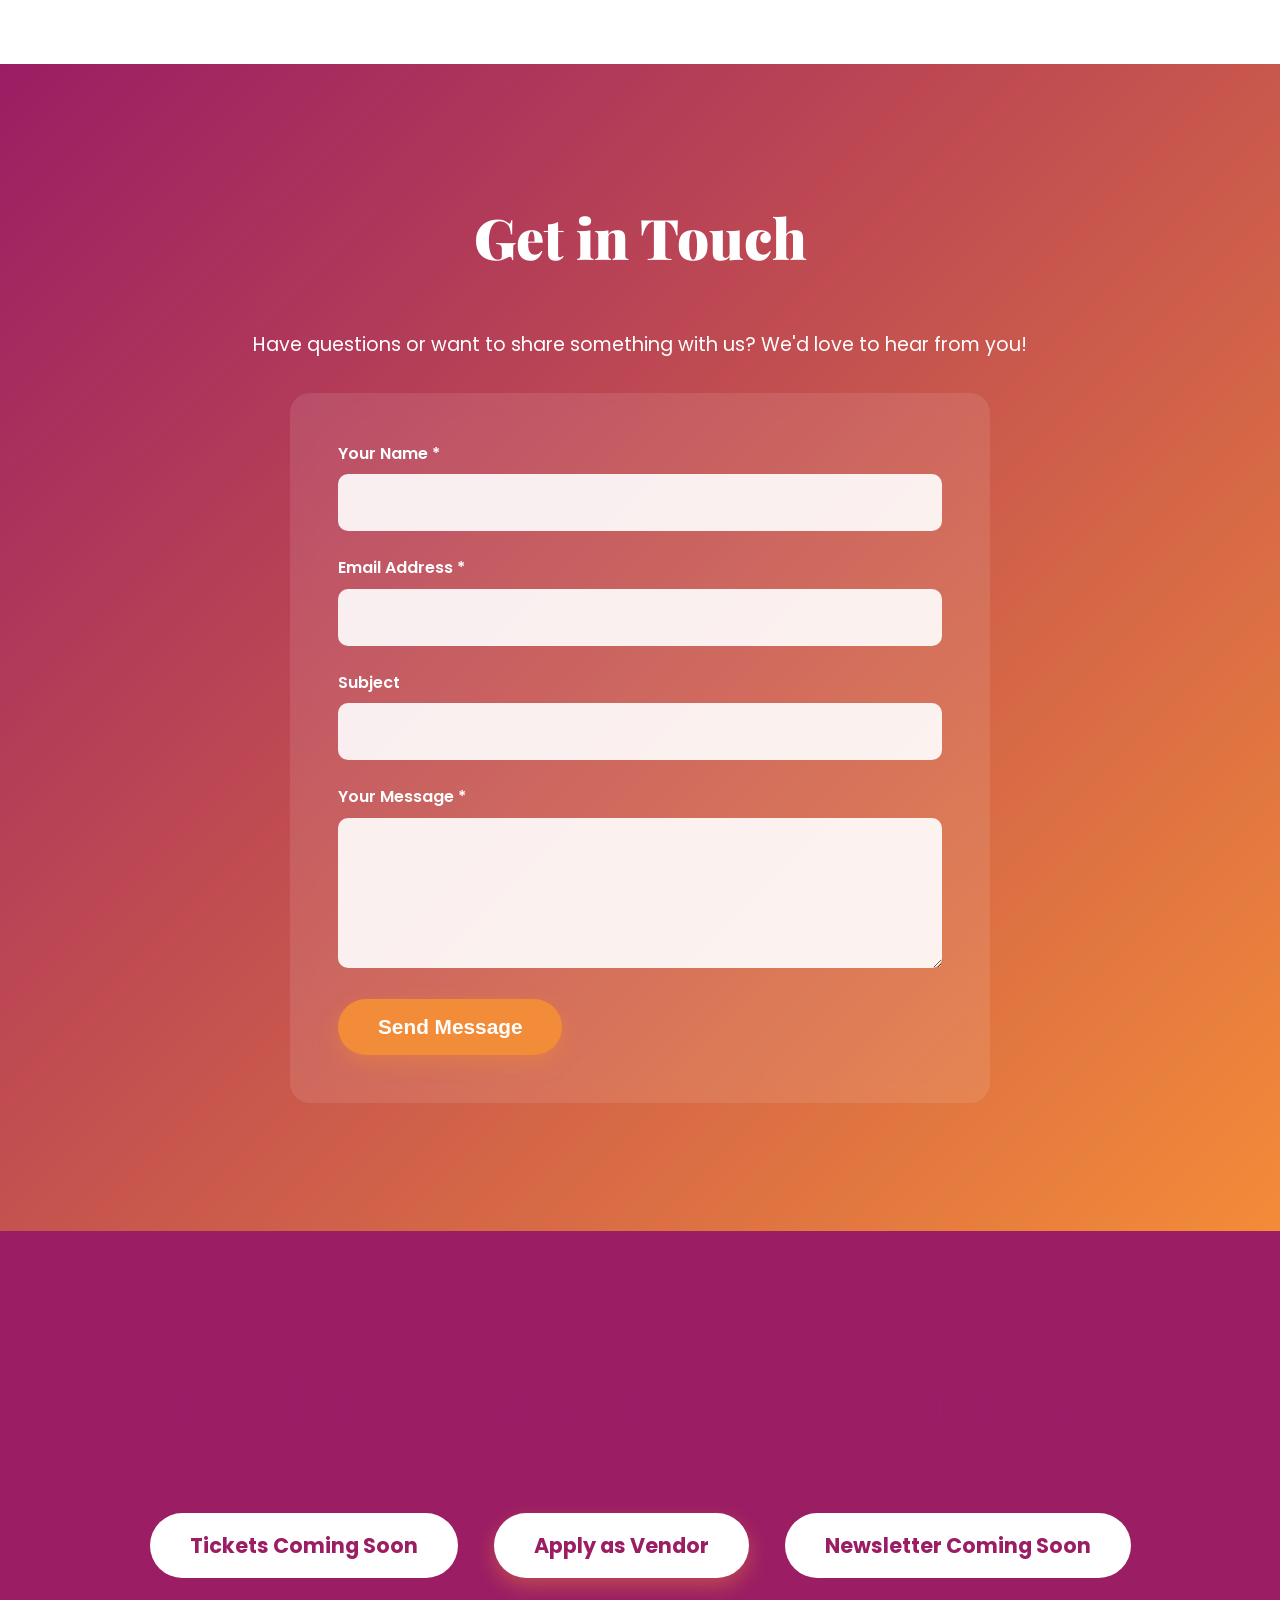
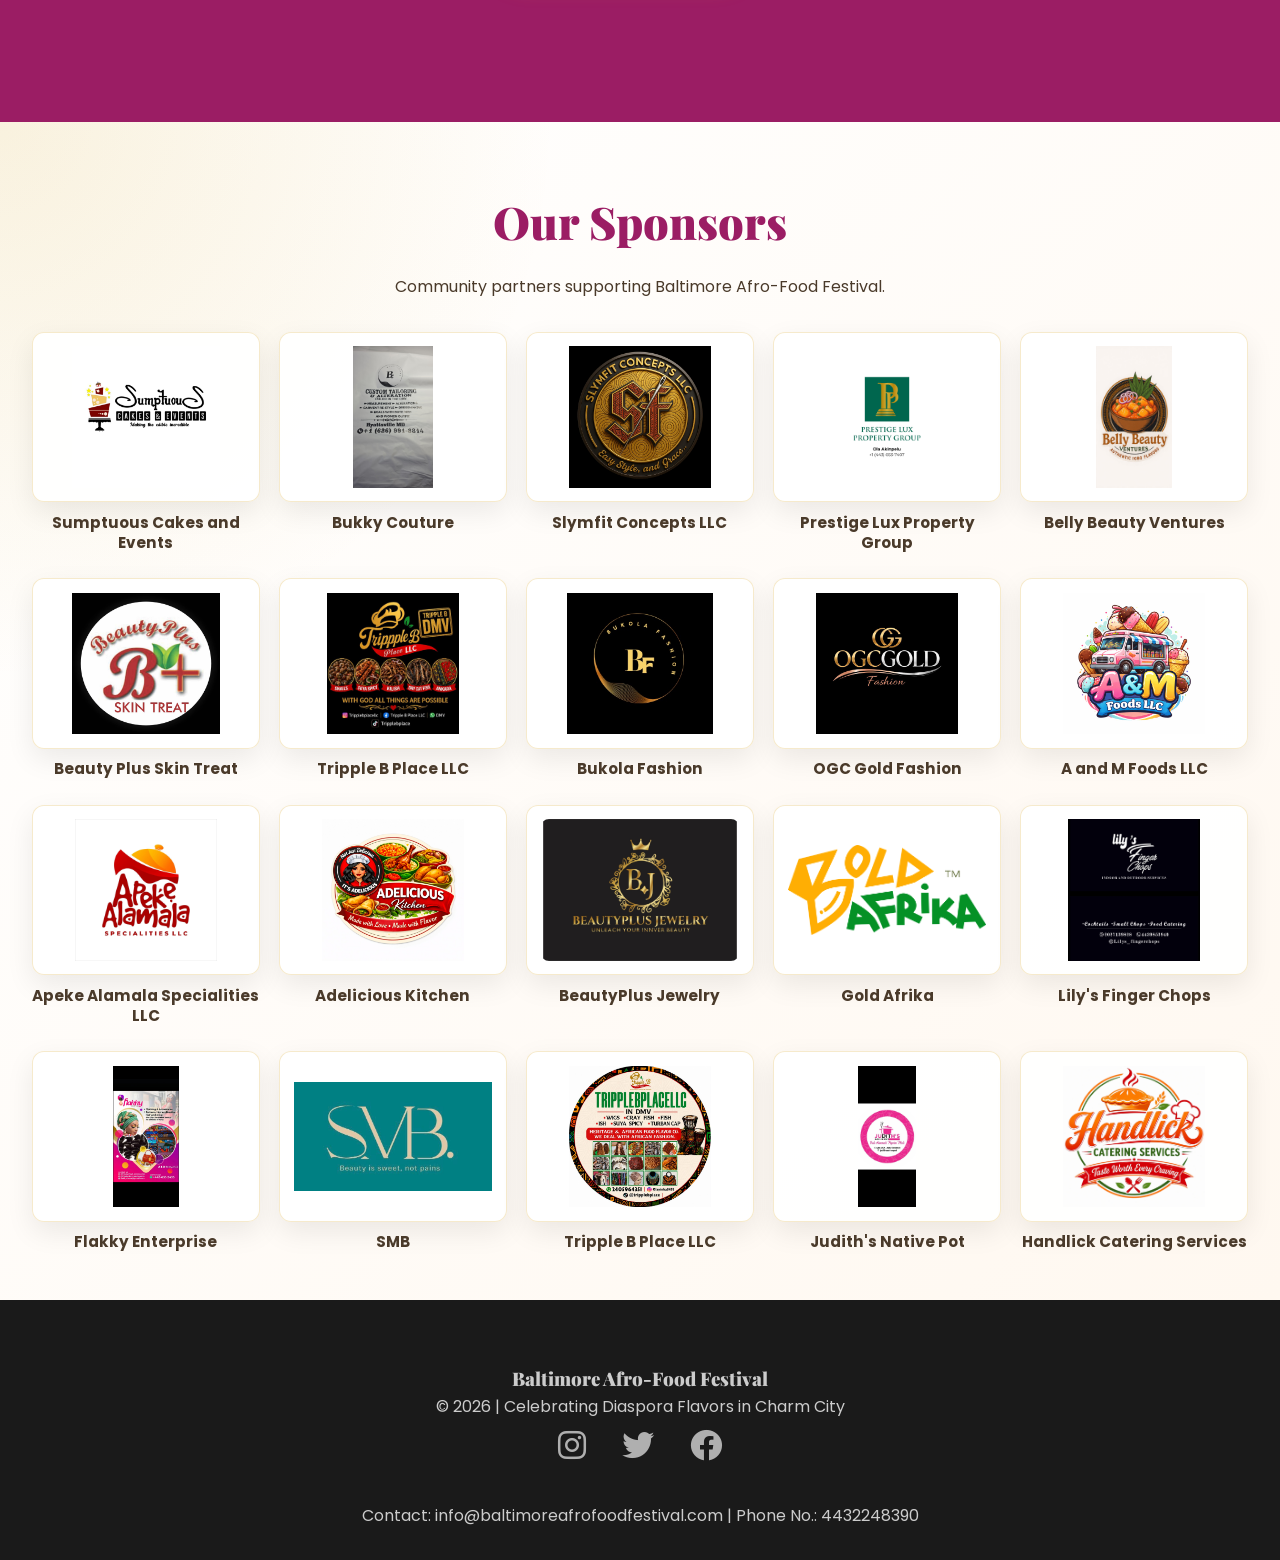
==== commit 572cc7f0: "Update Baltimore Afro-Food Festival event details" ====
--- a/kellly.html/index.html
+++ b/kellly.html/index.html
@@ -205,15 +205,15 @@
       <div class="details-grid reveal">
         <div class="detail-item">
           <h3>Date</h3>
-          <p>July 25th, 2026</p>
+          <p>Sat. July 25th 2026</p>
         </div>
         <div class="detail-item">
           <h3>Time</h3>
-          <p>10 AM &ndash; 6 PM</p>
+          <p>10:00am - 6:00pm</p>
         </div>
         <div class="detail-item">
           <h3>Location</h3>
-          <p>5204 Liberty Heights Avenue, Gwynn Oak, Maryland (21207).</p>
+          <p>Hannah Moore Park</p>
         </div>
       </div>
       <p class="reveal" style="margin-top:3rem; font-size:1.3rem;">Expect mouthwatering food stalls, live Afrobeat & highlife music, cultural dance performances, drumming circles, chef demos, family zones, and a marketplace of African-inspired goods.</p>
@@ -425,7 +425,7 @@
         <span class="social-placeholder" aria-label="Twitter coming soon"><i class="fab fa-twitter"></i></span>
         <span class="social-placeholder" aria-label="Facebook coming soon"><i class="fab fa-facebook"></i></span>
       </div>
-      <p style="margin-top:2rem;">Contact: info@baltimoreafrofoodfestival.com | (443) 224-8390, (443) 871-5224</p>
+      <p style="margin-top:2rem;">Contact: info@baltimoreafrofoodfestival.com | Phone No.: 4432248390</p>
     </div>
   </footer>
 
